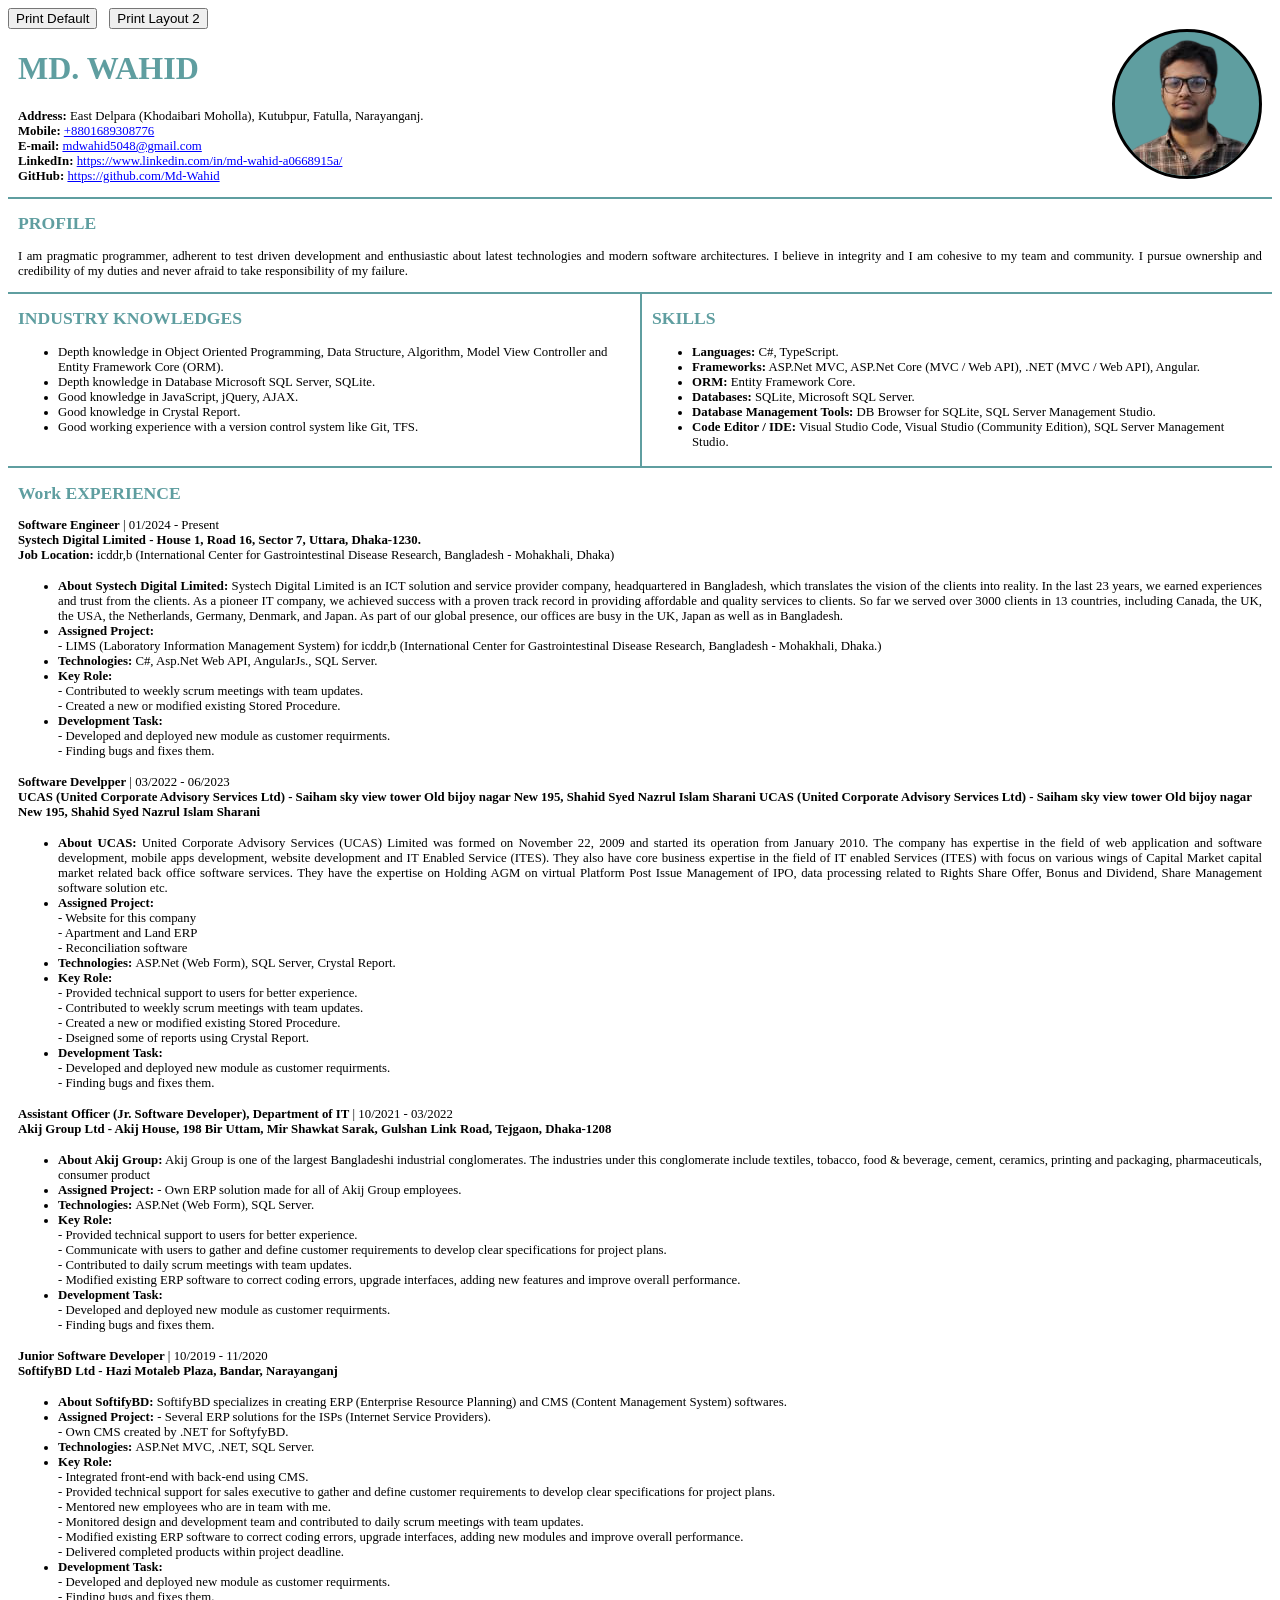
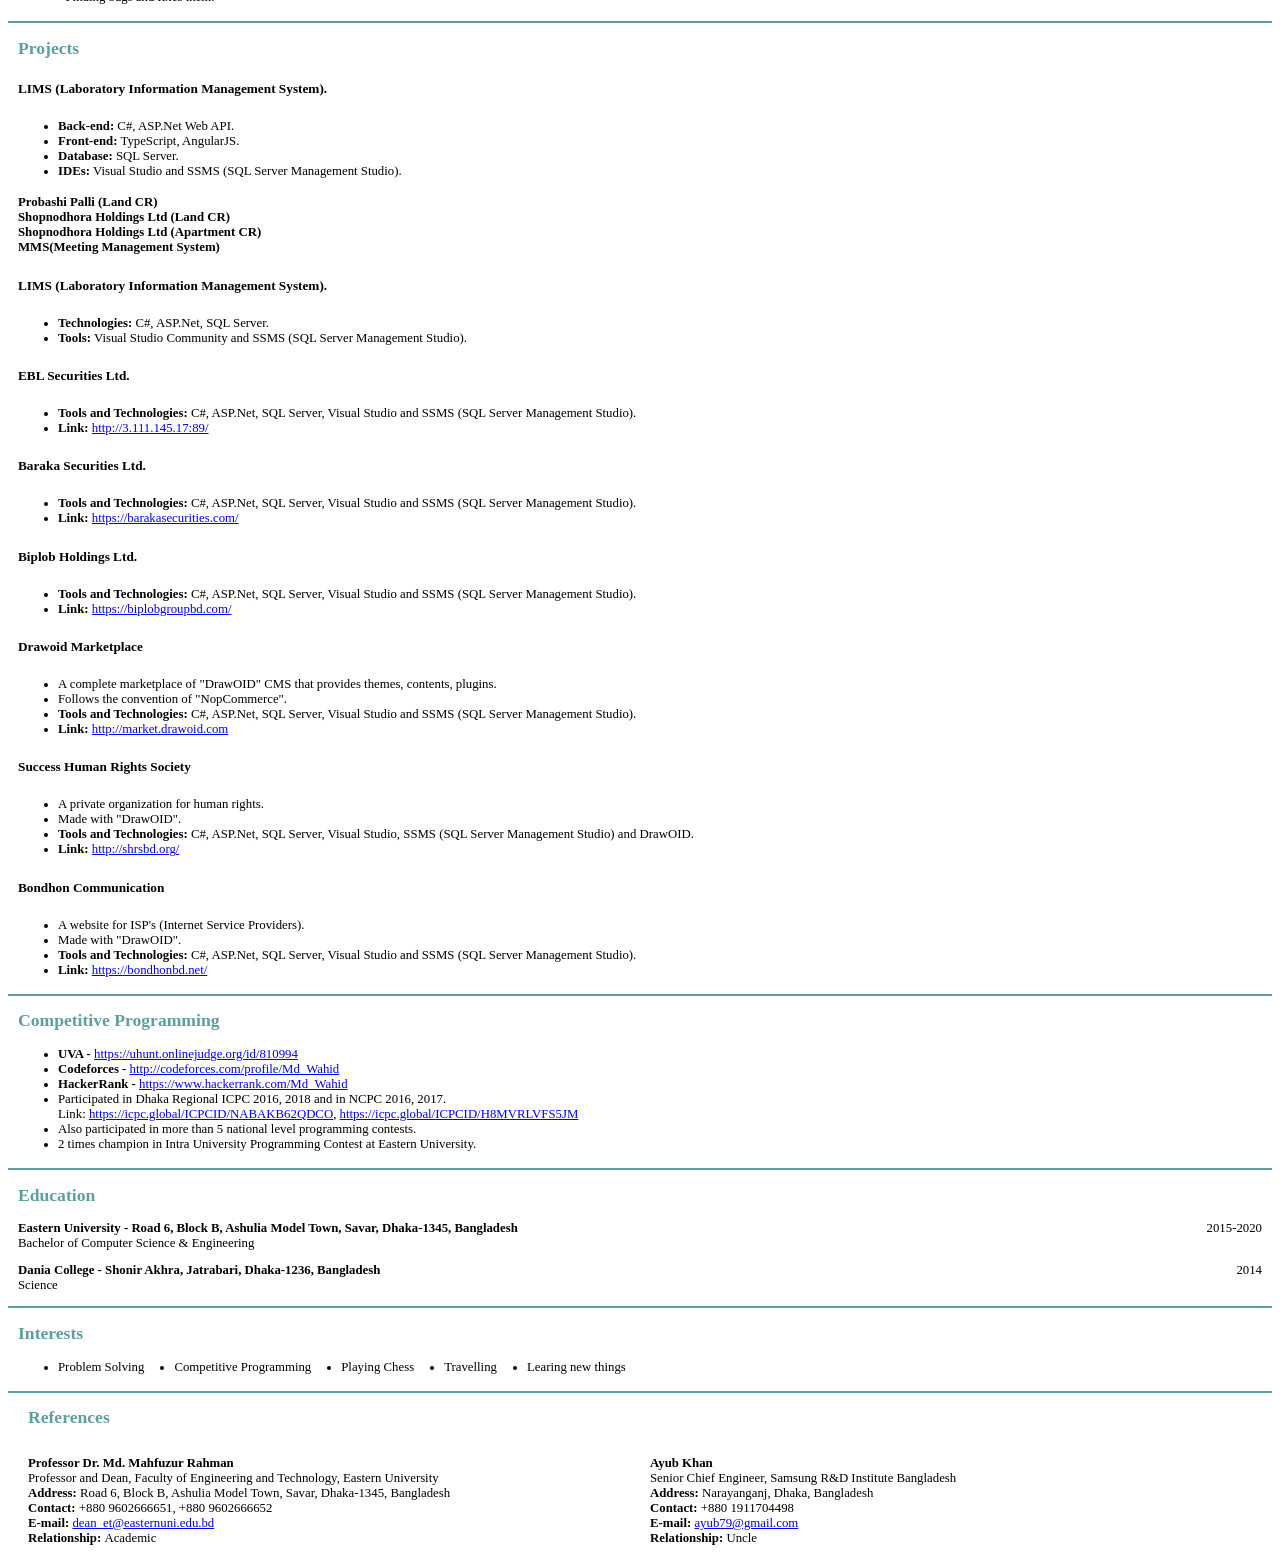
==== index.html @ 3d35ccb5 "added default margin." ====
<!DOCTYPE html>
<html lang="en">

<head>
    <meta charset="UTF-8">
    <meta http-equiv="X-UA-Compatible" content="IE=edge">
    <meta name="viewport" content="width=device-width, initial-scale=1.0">
    <meta name="keywords" content="cv, resume, md. wahid, md-wahid, Resume of Md. Wahid">
    <meta name="description" content="Resume/CV of md. Wahid">
    <meta name="author" content="Md. Wahid">
    <!-- <meta http-equiv="refresh" content="30"> -->
    <title>Resume | Md. Wahid</title>
    <link rel="stylesheet" href="./assets/css/style.css">
</head>

<body>
    <div class="hide-on-print">
        <button id="prntDflt" class="btn btn-primary">Print Default</button> &nbsp;
        <button id="prntL2" class="btn btn-secondary">Print Layout 2</button>
    </div>
    

<div class="resume-body print-page">
        <div class="block block-1 intro">
            <div class="text">
                <h1 class="name color-cadetblue">MD. WAHID</h1>
                <div class="contact">
                    <div class="address"><span class="title">Address:</span> East Delpara (Khodaibari Moholla),
                        Kutubpur, Fatulla, Narayanganj.</div>
                    <div class="phone"><span class="title">Mobile:</span> <a
                            href="tel:+8801689308776">+8801689308776</a></div>
                    <div class="mail"><span class="title">E-mail:</span> <a
                            href="mailto:mdwahid5048@gmail.com">mdwahid5048@gmail.com</a></div>
                    <div class="linked-in"><span class="title">LinkedIn:</span> <a href="https://www.linkedin.com/in/md-wahid-a0668915a/" target="_blank"
                            rel="noopener noreferrer">https://www.linkedin.com/in/md-wahid-a0668915a/</a></div>
                    <div class="github"><span class="title">GitHub:</span> <a
                            href="https://github.com/Md-Wahid" target="_blank">https://github.com/Md-Wahid</a></div>
                </div>
                <p></p>
            </div>
            <div class="photo crop">
                <img src="./assets/images/md-wahid-1-removebg-preview.png" alt="" width="" height="auto">
            </div>
            <!-- <div class="photo">
                <img src="./assets/images/md-wahid.jpg" alt="" width="120" height="auto">
            </div> -->
            
        </div>
        <div class="block block-2 summary">
            <h2 class="title color-cadetblue">PROFILE</h2>
            <p class="description text-justify">I am pragmatic programmer, adherent to test driven development and enthusiastic about latest technologies and modern software architectures. I believe in integrity and I am cohesive to my team and community. I pursue ownership and credibility of my duties and never afraid to take responsibility of my failure.</p>
            
        </div>
        <div class="block block-3 skills">
            <div class="industry-knowledges left">
                <h2 class="title color-cadetblue">INDUSTRY KNOWLEDGES</h2>
                <p class="description">
                    <ul>
                        <li>Depth knowledge in Object Oriented Programming, Data Structure, Algorithm, Model View Controller and Entity Framework Core (ORM).</li>
                        <li>Depth knowledge in Database Microsoft SQL Server, SQLite.</li>
                        <li>Good knowledge in JavaScript, jQuery, AJAX.</li>
                        <li>Good knowledge in Crystal Report.</li>
                        <li>Good working experience with a version control system like Git, TFS.</li>
                    </ul>
                </p>
            </div>
            <div class="soft-skills right">
                <h2 class="title color-cadetblue">SKILLS</h2>
                <ul>
                    <li>
                        <strong>Languages:</strong> C#, TypeScript.
                    </li>
                    <li>
                        <strong>Frameworks:</strong> ASP.Net MVC, ASP.Net Core (MVC / Web API), .NET (MVC / Web API), Angular.
                    </li>
                    <li>
                        <strong>ORM:</strong> Entity Framework Core.
                    </li>
                    <li>
                        <strong>Databases:</strong> SQLite, Microsoft SQL Server.
                    </li>
                    <li>
                        <strong>Database Management Tools:</strong> DB Browser for SQLite, SQL Server Management Studio.
                    </li>
                    <li>
                        <strong>Code Editor / IDE:</strong> Visual Studio Code, Visual Studio (Community Edition), SQL Server Management Studio.
                    </li>
                </ul>
            </div>
            
        </div>
        
        <div class="block block-4 work-history">
            <h2 class="title color-cadetblue">Work EXPERIENCE</h2>
            <p class="description">
                <span class="position">Software Engineer</span> | <span class="duration">01/2024 - Present</span> <br>
                <span class="orgation-name">Systech Digital Limited - House 1, Road 16, Sector 7, Uttara, Dhaka-1230.</span> <br>
                <strong>Job Location: </strong> icddr,b (International Center for Gastrointestinal Disease Research, Bangladesh - Mohakhali, Dhaka)
            <ul>
                <li class="text-justify">
                    <strong>About Systech Digital Limited:</strong> Systech Digital Limited is an ICT solution and service provider company, headquartered in Bangladesh, which translates the vision of the clients into reality. In the last 23 years, we earned experiences and trust from the clients. As a pioneer IT company, we achieved success with a proven track record in providing affordable and quality services to clients. So far we served over 3000 clients in 13 countries, including Canada, the UK, the USA, the Netherlands, Germany, Denmark, and Japan. As part of our global presence, our offices are busy in the UK, Japan as well as in Bangladesh.
                </li>
                <li>
                    <strong>Assigned Project:</strong> <br>
                    - LIMS (Laboratory Information Management System) for icddr,b (International Center for Gastrointestinal Disease Research, Bangladesh - Mohakhali, Dhaka.)<br>
                </li>
                <li>
                    <strong>Technologies: </strong>C#, Asp.Net Web API, AngularJs., SQL Server.
                </li>
                <li>
                    <strong>Key Role:</strong> <br>
                    - Contributed to weekly scrum meetings with team updates. <br>
                    - Created a new or modified existing Stored Procedure. <br>
                </li>
                <li>
                    <strong>Development Task:</strong> <br>
                    - Developed and deployed new module as customer requirments. <br>
                    - Finding bugs and fixes them.
                </li>
            </ul>
            </p>
            <p class="description page-break-default page-break-before">
                <span class="position">Software Develpper</span> | <span class="duration">03/2022 -
                    06/2023</span> <br>
                <span class="orgation-name">UCAS (United Corporate Advisory Services Ltd) - Saiham sky view tower Old bijoy nagar New 195, Shahid Syed Nazrul Islam Sharani</span>
                <span class="orgation-name">UCAS (United Corporate Advisory Services Ltd) - Saiham sky view tower Old bijoy nagar New 195, Shahid Syed Nazrul Islam Sharani</span>
            <ul>
                <li class="text-justify">
                    <strong>About UCAS:</strong> United Corporate Advisory Services (UCAS) Limited was formed on November 22, 2009 and started its operation from January 2010. The company has expertise in the field of web application and software development, mobile apps development, website development and IT Enabled Service (ITES). They also have core business expertise in the field of IT enabled Services (ITES) with focus on various wings of Capital Market capital market related back office software services. They have the expertise on Holding AGM on virtual Platform Post Issue Management of IPO, data processing related to Rights Share Offer, Bonus and Dividend, Share Management software solution etc.
                </li>
                <li>
                    <strong>Assigned Project:</strong> <br>
                    - Website for this company<br>
                    - Apartment and Land ERP<br>
                    - Reconciliation software<br>
                    <!-- - Own CMS created by .NET for SoftyfyBD. <br> -->
                </li>
                <li>
                    <strong>Technologies: </strong>ASP.Net (Web Form), SQL Server, Crystal Report.
                </li>
                <li>
                    <strong>Key Role:</strong> <br>
                    - Provided technical support to users for better experience. <br>
                    - Contributed to weekly scrum meetings with team updates. <br>
                    - Created a new or modified existing Stored Procedure. <br>
                    - Dseigned some of reports using Crystal Report.
                </li>
                <li>
                    <strong>Development Task:</strong> <br>
                    - Developed and deployed new module as customer requirments. <br>
                    - Finding bugs and fixes them.
                </li>
            </ul>
            </p>
            <p class="description">
                <span class="position">Assistant Officer (Jr. Software Developer), Department of IT</span> | <span class="duration">10/2021 -
                    03/2022</span> <br>
                <span class="orgation-name">Akij Group Ltd - Akij House, 198 Bir Uttam, Mir Shawkat Sarak, Gulshan Link Road, Tejgaon, Dhaka-1208</span>
            <ul>
                <li class="text-justify">
                    <strong>About Akij Group:</strong> Akij Group is one of the largest Bangladeshi industrial conglomerates. The industries under this conglomerate include textiles, tobacco, food & beverage, cement, ceramics, printing and packaging, pharmaceuticals, consumer product
                </li>
                <li>
                    <strong>Assigned Project:</strong>
                    - Own ERP solution made for all of Akij Group employees. <br>
                    <!-- - Own CMS created by .NET for SoftyfyBD. <br> -->
                </li>
                <li>
                    <strong>Technologies: </strong>ASP.Net (Web Form), SQL Server.
                </li>
                <li>
                    <strong>Key Role:</strong> <br>
                    - Provided technical support to users for better experience. <br>
                    - Communicate with users to gather and define customer requirements to develop clear specifications for project plans. <br>
                    - Contributed to daily scrum meetings with team updates. <br>
                    - Modified existing ERP software to correct coding errors, upgrade interfaces, adding new features and improve overall performance. <br>
                </li>
                <li>
                    <strong>Development Task:</strong> <br>
                    - Developed and deployed new module as customer requirments. <br>
                    - Finding bugs and fixes them.
                </li>
            </ul>
            </p>
            <p class="description">
                <span class="position">Junior Software Developer</span> | <span class="duration">10/2019 - 11/2020</span> <br>
                <span class="orgation-name">SoftifyBD Ltd - Hazi Motaleb Plaza, Bandar, Narayanganj</span>
            <ul>
                <li class="text-justify">
                    <strong>About SoftifyBD:</strong> SoftifyBD specializes in creating ERP (Enterprise Resource Planning) and CMS (Content Management System) softwares.
                </li>
                <li>
                    <strong>Assigned Project:</strong>
                    - Several ERP solutions for the ISPs (Internet Service Providers). <br>
                    - Own CMS created by .NET for SoftyfyBD. <br>
                </li>
                <li>
                    <strong>Technologies: </strong>ASP.Net MVC, .NET, SQL Server.
                </li>
                <li>
                    <strong>Key Role:</strong> <br>
                    - Integrated front-end with back-end using CMS. <br>
                    - Provided technical support for sales executive to gather and define customer requirements to develop clear specifications for project plans. <br>
                    - Mentored new employees who are in team with me. <br>
                    - Monitored design and development team and contributed to daily scrum meetings with team updates. <br>
                    - Modified existing ERP software to correct coding errors, upgrade interfaces, adding new modules and improve  overall performance. <br>
                    - Delivered completed products within project deadline.
                </li>
                <li>
                    <strong>Development Task:</strong> <br>
                    - Developed and deployed new module as customer requirments. <br>
                    - Finding bugs and fixes them.
                </li>
            </ul>
            </p>
            
        </div>
        <div class="block block-5 projects page-break-default page-break-before">
            <h2 class="title color-cadetblue">Projects</h2>
            <p class="description">
                <h5>LIMS (Laboratory Information Management System).</h5>
                <ul>
                    <li><strong>Back-end:</strong> C#, ASP.Net Web API.</li>
                    <li><strong>Front-end:</strong> TypeScript, AngularJS.</li>
                    <li><strong>Database:</strong> SQL Server.</li>
                    <li><strong>IDEs:</strong> Visual Studio and SSMS (SQL Server Management Studio).</li>
                </ul>
            </p>
            <p class="description">
                <span style="font-weight: 700;">Probashi Palli (Land CR)</span> <br>
                <span style="font-weight: 700;">Shopnodhora Holdings Ltd (Land CR)</span> <br>
                <span style="font-weight: 700;">Shopnodhora Holdings Ltd (Apartment CR)</span> <br>
                <span style="font-weight: 700;">MMS(Meeting Management System)</span>
            </p>
            <p class="description">
                <h5>LIMS (Laboratory Information Management System).</h5>
                <ul>
                    <li><strong>Technologies:</strong> C#, ASP.Net, SQL Server.</li>
                    <li><strong>Tools:</strong> Visual Studio Community and SSMS (SQL Server Management Studio).</li>
                </ul>
            </p>
            <p class="description">
                <h5>EBL Securities Ltd.</h5>
                <ul>
                    <li><strong>Tools and Technologies:</strong> C#, ASP.Net, SQL Server, Visual Studio and SSMS (SQL Server Management Studio).</li>
                    <li><strong>Link:</strong> <a href="http://3.111.145.17:89/">http://3.111.145.17:89/</a></li>
                </ul>
            </p>
            <p class="description">
                <h5>Baraka Securities Ltd.</h5>
                <ul>
                    <li><strong>Tools and Technologies:</strong> C#, ASP.Net, SQL Server, Visual Studio and SSMS (SQL
                        Server Management Studio).</li>
                    <li><strong>Link:</strong> <a href="https://barakasecurities.com/">https://barakasecurities.com/</a></li>
                </ul>
            </p>
            <p class="description">
                <h5>Biplob Holdings Ltd.</h5>
                <ul>
                    <li><strong>Tools and Technologies:</strong> C#, ASP.Net, SQL Server, Visual Studio and SSMS (SQL
                        Server Management Studio).</li>
                    <li><strong>Link:</strong> <a href="https://biplobgroupbd.com/">https://biplobgroupbd.com/</a></li>
                </ul>
            </p>
            <!-- <p class="description">
                <h5>Probashi Palli (Land CR)</h5>
                <ul>
                    <li><strong>Tools and Technologies:</strong> C#, ASP.Net, SQL Server, Visual Studio and SSMS (SQL
                        Server Management Studio).</li>
                    <li><strong>Link:</strong> <a href="http://15.206.221.72:90/">http://15.206.221.72:90/</a></li>
                </ul>
            </p>
            <p class="description">
                <h5>Shopnodhora Holdings Ltd (Land CR)</h5>
                <ul>
                    <li><strong>Tools and Technologies:</strong> C#, ASP.Net, SQL Server, Visual Studio and SSMS (SQL
                        Server Management Studio).</li>
                    <li><strong>Link:</strong> <a href="http://15.206.221.72:8122/">http://15.206.221.72:8122/</a></li>
                </ul>
            </p>
            <p class="description">
                <h5>Shopnodhora Holdings Ltd (Apartment CR)</h5>
                <ul>
                    <li><strong>Tools and Technologies:</strong> C#, ASP.Net, SQL Server, Visual Studio and SSMS (SQL
                        Server Management Studio).</li>
                    <li><strong>Link:</strong> <a href="http://192.168.0.219:8090/">http://192.168.0.219:8090/</a></li>
                </ul>
            </p>
            <p class="description d-none">
                <h5>MMS(Meeting Management System)</h5>
                <ul>
                    <li><strong>Tools and Technologies:</strong> C#, ASP.Net, SQL Server, Visual Studio and SSMS (SQL
                        Server Management Studio).</li>
                    <li><strong>Link:</strong> <a href="http://192.168.0.219:92/">http://192.168.0.219:92/</a></li>
                </ul>
            </p> -->
            <p class="description">
                <h5>Drawoid Marketplace</h5>
                <ul>
                    <li>A complete marketplace of "DrawOID" CMS that provides themes, contents, plugins.</li>
                    <li>Follows the convention of "NopCommerce".</li>
                    <li><strong>Tools and Technologies:</strong> C#, ASP.Net, SQL Server, Visual Studio and SSMS (SQL Server Management Studio).</li>
                    <li><strong>Link:</strong> <a href="http://market.drawoid.com">http://market.drawoid.com</a></li>
                </ul>
            </p>
            <p class="description">
                <h5>Success Human Rights Society</h5>
                <ul>
                    <li>A private organization for human rights.</li>
                    <li>Made with "DrawOID".</li>
                    <li><strong>Tools and Technologies:</strong> C#, ASP.Net, SQL Server, Visual Studio, SSMS (SQL Server Management Studio) and DrawOID.</li>
                    <li><strong>Link:</strong> <a href="http://shrsbd.org/">http://shrsbd.org/</a></li>
                </ul>
            </p>
            <p class="description">
                <h5>Bondhon Communication</h5>
                <ul>
                    <li>A website for ISP's (Internet Service Providers).</li>
                    <li>Made with "DrawOID".</li>
                    <li><strong>Tools and Technologies:</strong> C#, ASP.Net, SQL Server, Visual Studio and SSMS (SQL Server Management Studio).</li>
                    <li><strong>Link:</strong> <a href="https://bondhonbd.net/">https://bondhonbd.net/</a></li>
                </ul>
            </p>
        </div>
        <div class="block block-5 competitive-programming page-break-default page-break-before">
            <h2 class="title color-cadetblue">Competitive Programming</h2>
            <p class="description">
            <ul>
                <!-- <li>
                    <strong>UVA - </strong> Solved 24 problems. <br>
                    Link: <a href="http://https://uhunt.onlinejudge.org/id/810994" target="_blank">https://uhunt.onlinejudge.org/id/810994</a>
                </li>
                <li>
                    <strong>Codeforces - </strong> Maximum rating 1438. <br>
                    Link: <a href="http://codeforces.com/profile/Md_Wahid" target="_blank">http://codeforces.com/profile/Md_Wahid</a>
                </li>
                <li>
                    <strong>HackerRank - </strong> Maximum rating 1647. <br>
                    Link: <a href="https://www.hackerrank.com/Md_Wahid" target="_blank">https://www.hackerrank.com/Md_Wahid</a>
                </li> -->
                <li>
                    <strong>UVA -</strong> <a href="http://https://uhunt.onlinejudge.org/id/810994" target="_blank">https://uhunt.onlinejudge.org/id/810994</a>
                </li>
                <li>
                    <strong>Codeforces -</strong> <a href="http://codeforces.com/profile/Md_Wahid" target="_blank">http://codeforces.com/profile/Md_Wahid</a>
                </li>
                <li>
                    <strong>HackerRank -</strong> <a href="https://www.hackerrank.com/Md_Wahid" target="_blank">https://www.hackerrank.com/Md_Wahid</a>
                </li>
                <li>Participated in Dhaka Regional ICPC 2016, 2018 and in NCPC 2016, 2017.<br>Link: <a href="https://icpc.global/ICPCID/NABAKB62QDCO" target="_blank" rel="noopener noreferrer">https://icpc.global/ICPCID/NABAKB62QDCO</a>,
                    <a href="https://icpc.global/ICPCID/H8MVRLVFS5JM" target="_blank" rel="noopener noreferrer">https://icpc.global/ICPCID/H8MVRLVFS5JM</a>
                </li>
                <li>Also participated in more than 5 national level programming contests.</li>
                <li>2 times champion in Intra University Programming Contest at Eastern University.</li>
            </ul>
            </p>
            
            
        </div>
        <div class="block block-6 education">
            <h2 class="title color-cadetblue">Education</h2>
            <p class="description">
                <span class="institution left">Eastern University - Road 6, Block B, Ashulia Model Town, Savar, Dhaka-1345, Bangladesh</span>
                <span class="year right">2015-2020</span> <br>
                <span class="degree">Bachelor of Computer Science & Engineering</span>
            </p>
            <p class="description">
                <span class="institution left">Dania College - Shonir Akhra, Jatrabari, Dhaka-1236, Bangladesh</span>
                <span class="year right">2014</span> <br>
                <span class="degree">Science</span>
            </p>
            
        </div>
        <div class="block block-7 hobbies-and-interests">
            <h2 class="title color-cadetblue">Interests</h2>
            <p class="description">
                <ul class="list-inline">
                    <li>Problem Solving</li>
                    <li>Competitive Programming</li>
                    <li>Playing Chess</li>
                    <li>Travelling</li>
                    <li>Learing new things</li>
                </ul>
            </p>
            <!--  -->
        </div>
        <div class="block block-8 references">
            <h2 class="col-item title color-cadetblue">References</h2>
            <div class="reference-body">
                <div class="col-item reference reference-1">
                    <p class="contact">
                        <span><strong>Professor Dr. Md. Mahfuzur Rahman</strong></span> <br>
                        <span>Professor and Dean, Faculty of Engineering and Technology, Eastern University</span> <br>
                        <span class="title">Address: </span><span>Road 6, Block B, Ashulia Model Town, Savar, Dhaka-1345, Bangladesh</span> <br>
                        <span class="title">Contact: </span><span>+880 9602666651, +880 9602666652</span> <br>
                        <span class="title">E-mail: </span><span><a href="mailto:dean_et@easternuni.edu.bd">dean_et@easternuni.edu.bd</a></span> <br>
                        <span class="title">Relationship: </span><span>Academic</span>
                    </p>
                </div>
                <div class="col-item reference reference-2">
                    <p class="contact">
                        <span><strong>Ayub Khan </strong></span> <br>
                        <span>Senior Chief Engineer, Samsung R&D Institute Bangladesh</span> <br>
                        <span class="title">Address: </span><span>Narayanganj, Dhaka, Bangladesh</span> <br>
                        <span class="title">Contact: </span><span>+880 1911704498</span> <br>
                        <span class="title">E-mail: </span><span><a href="mailto:ayub79@gmail.com">ayub79@gmail.com</a></span><br>
                        <span class="title">Relationship: </span><span>Uncle</span>
                    </p>
                </div>
            </div>
            <!--  -->
        </div>
    </div>

    <script src="./assets/scripts/main.js"></script>

</body>

</html>
---- assets/css/style.css ----
*{
    box-sizing: border-box;
    /* font-size: 16px; */
}
/**/
.text-center{
    text-align: center;
}
.text-justify{
    text-align: justify;
}

.d-none{
    display: none !important;
}
.v-hide{
    visibility: hidden !important;
}


/**/

.color-cadetblue{
    color: cadetblue;
}

.resume-body{
    margin: 0;
}

.text{
    grid-area: intro-text;
}
.photo{
    grid-area: photo;
    justify-self: end;
}

.industry-knowledges{
    grid-area: industry-knowledges;
}
.soft-skills{
    grid-area: soft-skills;
    border-left: 2px solid cadetblue;
    padding-left: 10px;
}

.col-item {
    grid-area: col-item;
    padding-left: 10px;
}

/* .reference-body {
    display: grid;
    grid-template-columns: 1fr 1fr;
    grid-template-rows: auto;
    grid-template-areas: 
    "col-item col-item";
} */
.reference-body {
    display: flex;
    justify-content: space-between;
    /* border: 1px solid black; */
    width: 100%;
    flex-wrap: wrap;
}
.reference {
    width: 50%;
}
/* 
.skills {
    padding-bottom: -5px;
    margin-bottom: -5px;
} */

.resume-body .intro{
    display: grid;
    grid-template-columns: 25% 25% 25% 25%;
    grid-template-rows: auto;
    grid-template-areas: 
    "intro-text intro-text intro-text photo";
}

.name{
    font-size: 2rem;
    /* font-size: 20px; */
}
.contact .title, .position, .orgation-name, .institution{
    font-weight: 700;
}

.block .title{
    font-size: 1.1rem;
}

.block.block-3 {
    display: grid;
    grid-template-columns: 1fr 1fr;
    grid-template-rows: auto;
    grid-template-areas: 
    "industry-knowledges soft-skills";
}

p, ul>li, .contact *, .contact .title{
    font-size: 0.8rem;
}
a, a:hover, a:focus, a:active {
    /* color: inherit; */
    color: blue;
}
/* a:hover {
    text-decoration: underline 1px solid cadetblue;
}

a:active {
    color: cadetblue;
} */

.block {
    padding-left: 10px;
    padding-right: 10px;
}
.block:not(:last-child) {
    border-bottom: 2px solid cadetblue;
}

.left{
    float: left;
}
.right{
    float: right;
}

/* .list-inline li {
    padding-right: 30px;
    float: left;
    width: auto;
    list-style-type: circle;
 } */
 .list-inline{
    display: flex;
    flex-wrap: wrap;
 }
 .list-inline li {
    padding-right: 30px;
    float: left;
    width: auto;
 }

/* div.left {
    border-right: 1px solid blue;
} */

.crop{
    width: 150px;
    height: 150px;
    border: 3px solid black;
    border-radius: 50%;
    overflow: hidden;
    position: relative;
    background-color: cadetblue;;
}
.crop img{
    position: absolute;
    left: -155px;
    top: -104px;
}
/* .photo {
    width: 200px;
    height: 150px;
    overflow: hidden;
    background-color: white;
}

.photo img {
    width: 400px;
    height: 300px; 
    margin: -75px 0 0 -100px;
} */


/* @media print {
    body {
        font-size: 12pt;
    }
    .hide-on-print {
        display: none;
    }
    @page {
        size: A4;
        margin: 20mm;
    }
}
 */

@media print {
    body {
        font-size: 12pt;
    }
    .hide-on-print {
        display: none;
    }
    .page-break-before {
        page-break-before: always; /* Force page break before this element */
    }
    .page-break-after {
        page-break-after: always; /* Force page break before this element */
    }
    
    /* .print-page {
        size: A4;
        margin: 20mm;
    } */
}

@page  {
    margin: 0.5in;
    size: A4; /*or width then height 150mm 50mm*/
  }
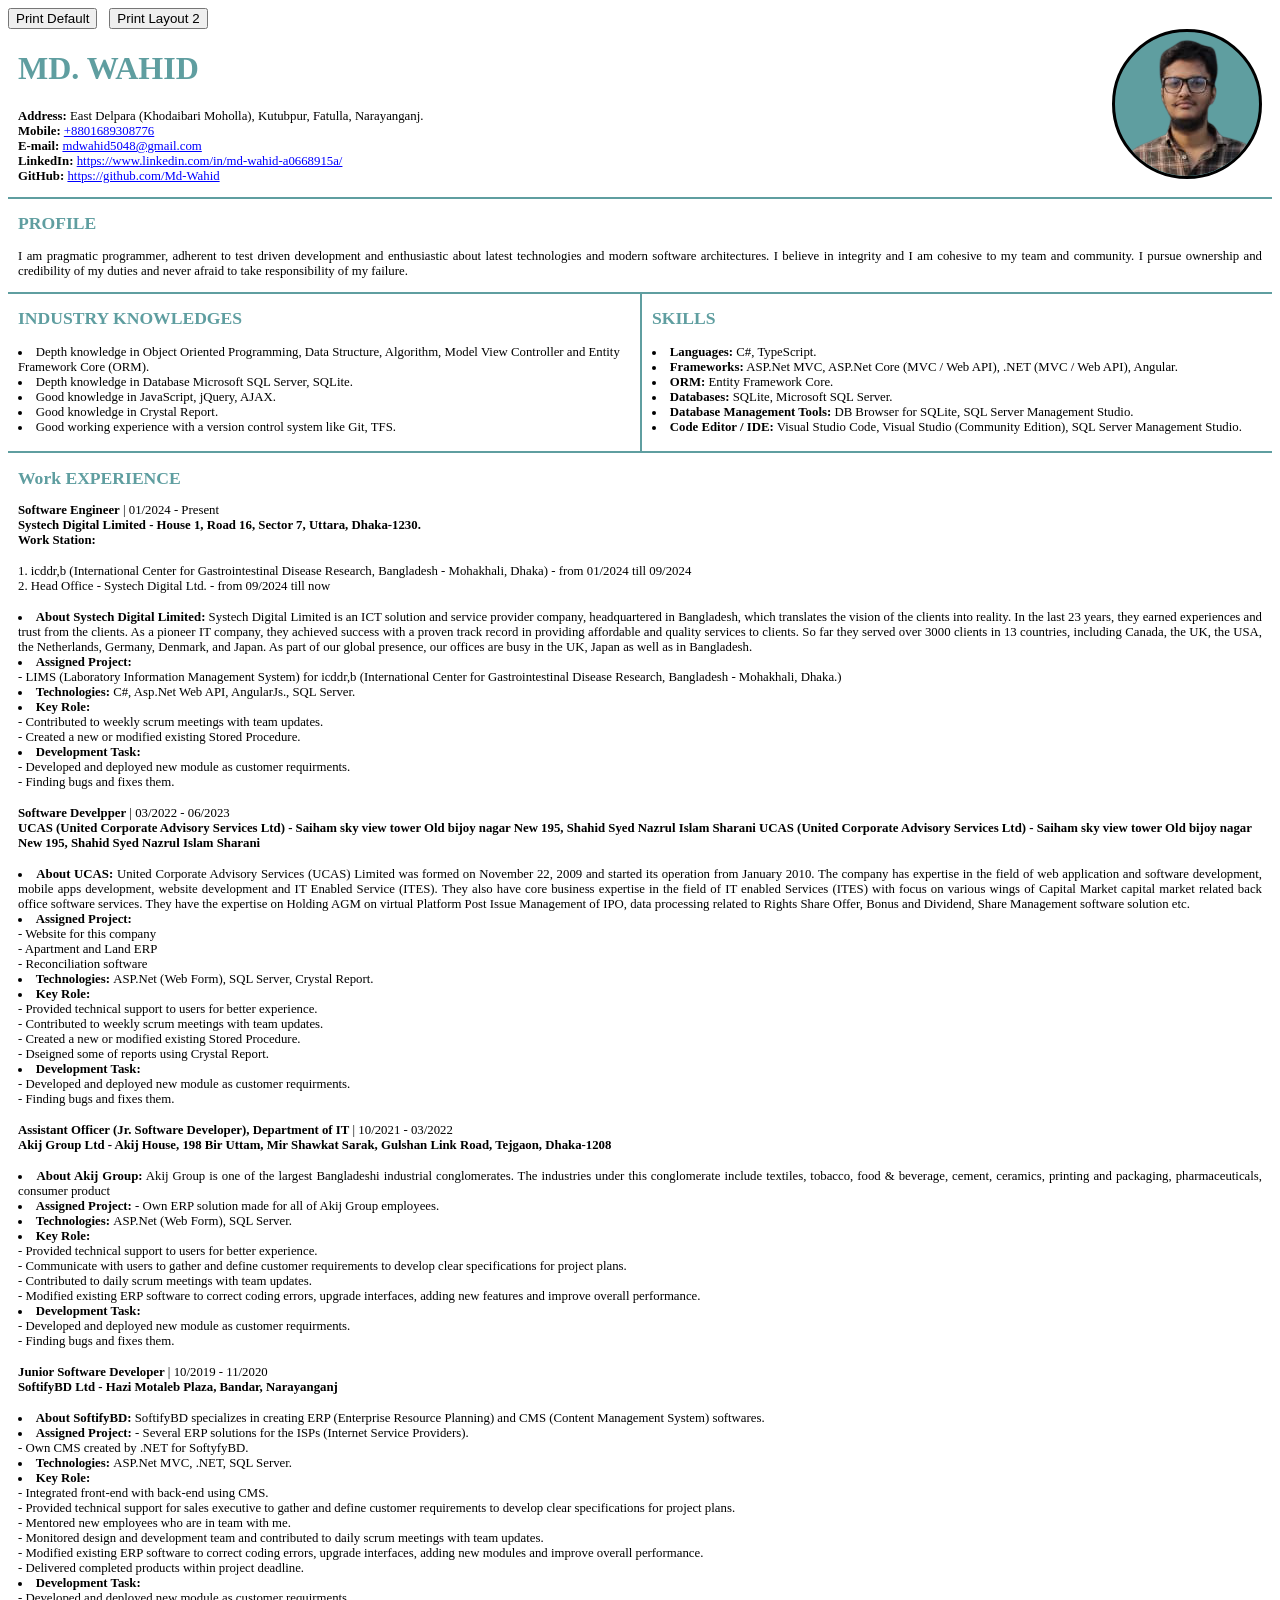
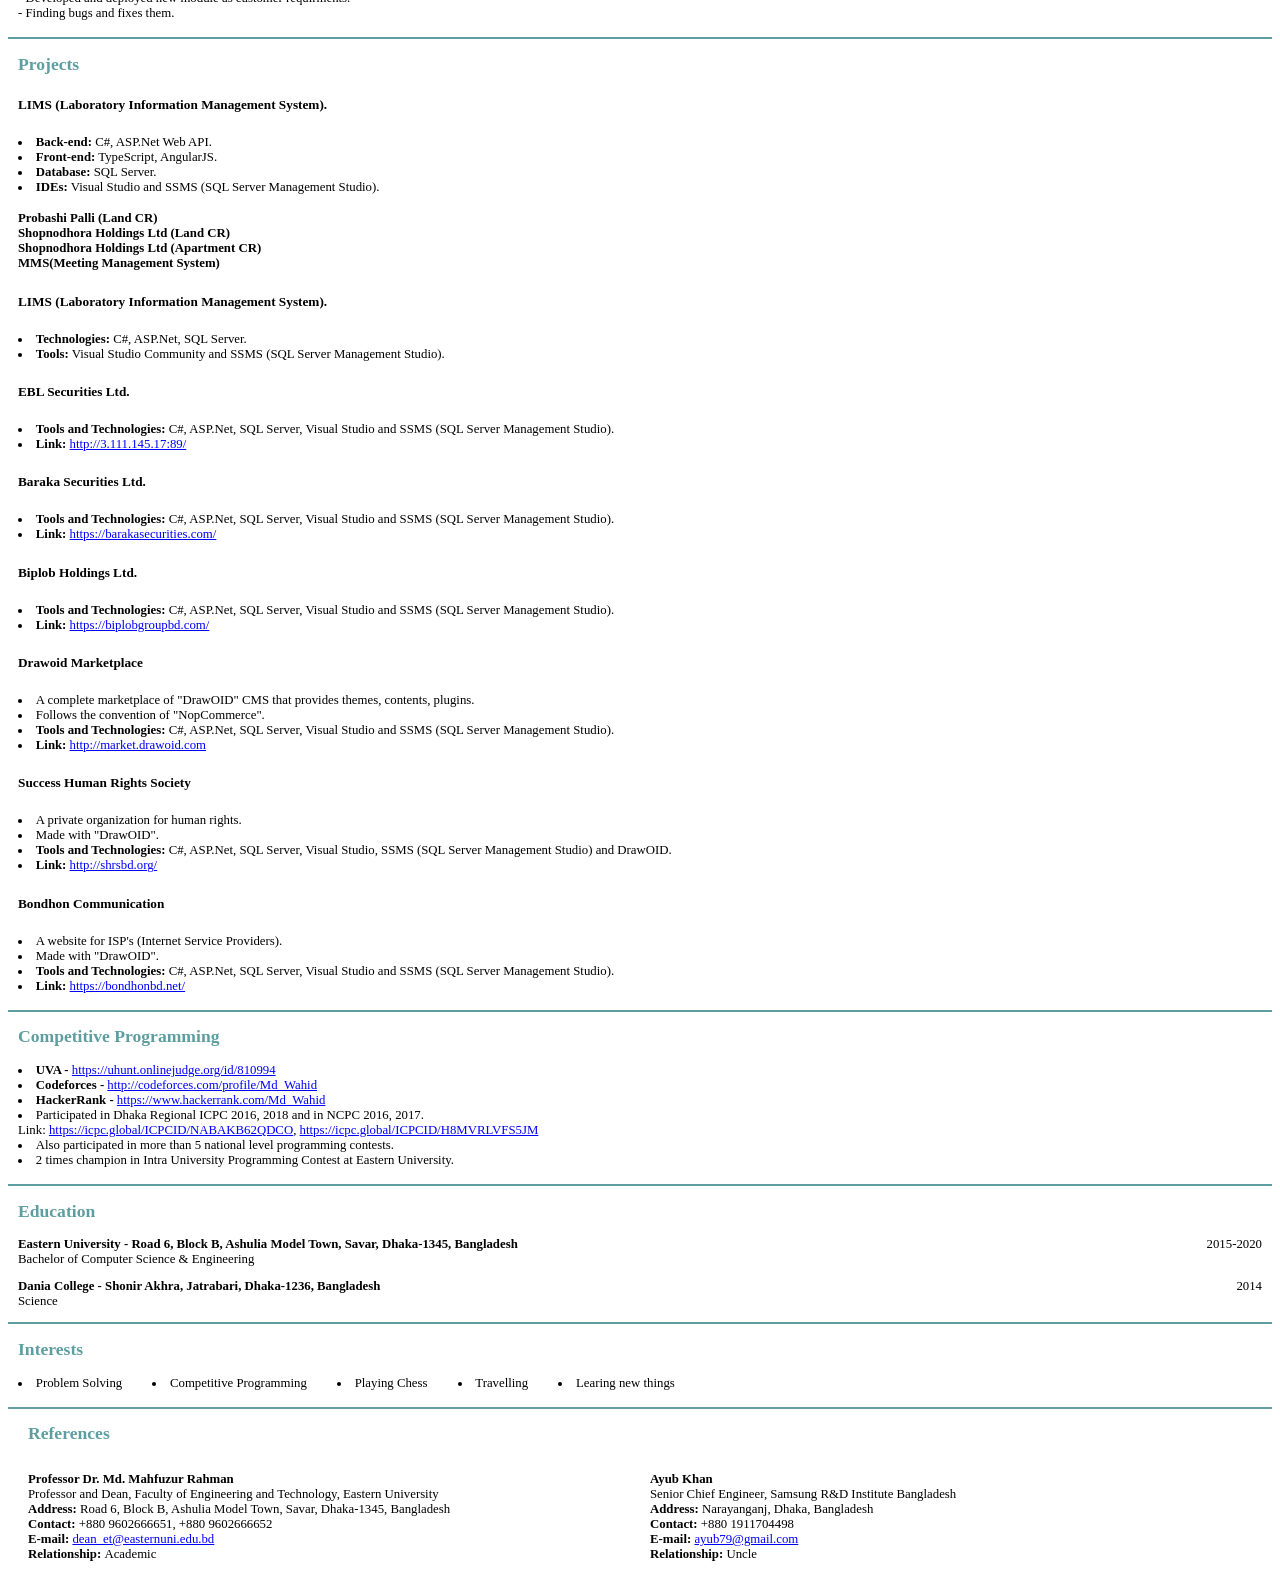
==== commit 3233ffc4: "modified exp. info..." ====
--- a/index.html
+++ b/index.html
@@ -18,9 +18,9 @@
         <button id="prntDflt" class="btn btn-primary">Print Default</button> &nbsp;
         <button id="prntL2" class="btn btn-secondary">Print Layout 2</button>
     </div>
-    
-
-<div class="resume-body print-page">
+
+
+    <div class="resume-body print-page">
         <div class="block block-1 intro">
             <div class="text">
                 <h1 class="name color-cadetblue">MD. WAHID</h1>
@@ -31,10 +31,11 @@
                             href="tel:+8801689308776">+8801689308776</a></div>
                     <div class="mail"><span class="title">E-mail:</span> <a
                             href="mailto:mdwahid5048@gmail.com">mdwahid5048@gmail.com</a></div>
-                    <div class="linked-in"><span class="title">LinkedIn:</span> <a href="https://www.linkedin.com/in/md-wahid-a0668915a/" target="_blank"
+                    <div class="linked-in"><span class="title">LinkedIn:</span> <a
+                            href="https://www.linkedin.com/in/md-wahid-a0668915a/" target="_blank"
                             rel="noopener noreferrer">https://www.linkedin.com/in/md-wahid-a0668915a/</a></div>
-                    <div class="github"><span class="title">GitHub:</span> <a
-                            href="https://github.com/Md-Wahid" target="_blank">https://github.com/Md-Wahid</a></div>
+                    <div class="github"><span class="title">GitHub:</span> <a href="https://github.com/Md-Wahid"
+                            target="_blank">https://github.com/Md-Wahid</a></div>
                 </div>
                 <p></p>
             </div>
@@ -44,24 +45,28 @@
             <!-- <div class="photo">
                 <img src="./assets/images/md-wahid.jpg" alt="" width="120" height="auto">
             </div> -->
-            
+
         </div>
         <div class="block block-2 summary">
             <h2 class="title color-cadetblue">PROFILE</h2>
-            <p class="description text-justify">I am pragmatic programmer, adherent to test driven development and enthusiastic about latest technologies and modern software architectures. I believe in integrity and I am cohesive to my team and community. I pursue ownership and credibility of my duties and never afraid to take responsibility of my failure.</p>
-            
+            <p class="description text-justify">I am pragmatic programmer, adherent to test driven development and
+                enthusiastic about latest technologies and modern software architectures. I believe in integrity and I
+                am cohesive to my team and community. I pursue ownership and credibility of my duties and never afraid
+                to take responsibility of my failure.</p>
+
         </div>
         <div class="block block-3 skills">
             <div class="industry-knowledges left">
                 <h2 class="title color-cadetblue">INDUSTRY KNOWLEDGES</h2>
                 <p class="description">
-                    <ul>
-                        <li>Depth knowledge in Object Oriented Programming, Data Structure, Algorithm, Model View Controller and Entity Framework Core (ORM).</li>
-                        <li>Depth knowledge in Database Microsoft SQL Server, SQLite.</li>
-                        <li>Good knowledge in JavaScript, jQuery, AJAX.</li>
-                        <li>Good knowledge in Crystal Report.</li>
-                        <li>Good working experience with a version control system like Git, TFS.</li>
-                    </ul>
+                <ul>
+                    <li>Depth knowledge in Object Oriented Programming, Data Structure, Algorithm, Model View Controller
+                        and Entity Framework Core (ORM).</li>
+                    <li>Depth knowledge in Database Microsoft SQL Server, SQLite.</li>
+                    <li>Good knowledge in JavaScript, jQuery, AJAX.</li>
+                    <li>Good knowledge in Crystal Report.</li>
+                    <li>Good working experience with a version control system like Git, TFS.</li>
+                </ul>
                 </p>
             </div>
             <div class="soft-skills right">
@@ -71,7 +76,8 @@
                         <strong>Languages:</strong> C#, TypeScript.
                     </li>
                     <li>
-                        <strong>Frameworks:</strong> ASP.Net MVC, ASP.Net Core (MVC / Web API), .NET (MVC / Web API), Angular.
+                        <strong>Frameworks:</strong> ASP.Net MVC, ASP.Net Core (MVC / Web API), .NET (MVC / Web API),
+                        Angular.
                     </li>
                     <li>
                         <strong>ORM:</strong> Entity Framework Core.
@@ -83,26 +89,43 @@
                         <strong>Database Management Tools:</strong> DB Browser for SQLite, SQL Server Management Studio.
                     </li>
                     <li>
-                        <strong>Code Editor / IDE:</strong> Visual Studio Code, Visual Studio (Community Edition), SQL Server Management Studio.
+                        <strong>Code Editor / IDE:</strong> Visual Studio Code, Visual Studio (Community Edition), SQL
+                        Server Management Studio.
                     </li>
                 </ul>
             </div>
-            
-        </div>
-        
+
+        </div>
+
         <div class="block block-4 work-history">
             <h2 class="title color-cadetblue">Work EXPERIENCE</h2>
             <p class="description">
                 <span class="position">Software Engineer</span> | <span class="duration">01/2024 - Present</span> <br>
-                <span class="orgation-name">Systech Digital Limited - House 1, Road 16, Sector 7, Uttara, Dhaka-1230.</span> <br>
-                <strong>Job Location: </strong> icddr,b (International Center for Gastrointestinal Disease Research, Bangladesh - Mohakhali, Dhaka)
+                <span class="orgation-name">Systech Digital Limited - House 1, Road 16, Sector 7, Uttara,
+                    Dhaka-1230.</span> <br>
+                <strong>Work Station: </strong><br>
+                <ol>
+                    <li>
+                        icddr,b (International Center for Gastrointestinal Disease Research, Bangladesh - Mohakhali, Dhaka) - from 01/2024 till 09/2024
+                    </li>
+                    <li>
+                        Head Office - Systech Digital Ltd. - from 09/2024 till now
+                    </li>
+                </ol>                
             <ul>
                 <li class="text-justify">
-                    <strong>About Systech Digital Limited:</strong> Systech Digital Limited is an ICT solution and service provider company, headquartered in Bangladesh, which translates the vision of the clients into reality. In the last 23 years, we earned experiences and trust from the clients. As a pioneer IT company, we achieved success with a proven track record in providing affordable and quality services to clients. So far we served over 3000 clients in 13 countries, including Canada, the UK, the USA, the Netherlands, Germany, Denmark, and Japan. As part of our global presence, our offices are busy in the UK, Japan as well as in Bangladesh.
+                    <strong>About Systech Digital Limited:</strong> Systech Digital Limited is an ICT solution and
+                    service provider company, headquartered in Bangladesh, which translates the vision of the clients
+                    into reality. In the last 23 years, they earned experiences and trust from the clients. As a pioneer
+                    IT company, they achieved success with a proven track record in providing affordable and quality
+                    services to clients. So far they served over 3000 clients in 13 countries, including Canada, the UK,
+                    the USA, the Netherlands, Germany, Denmark, and Japan. As part of our global presence, our offices
+                    are busy in the UK, Japan as well as in Bangladesh.
                 </li>
                 <li>
                     <strong>Assigned Project:</strong> <br>
-                    - LIMS (Laboratory Information Management System) for icddr,b (International Center for Gastrointestinal Disease Research, Bangladesh - Mohakhali, Dhaka.)<br>
+                    - LIMS (Laboratory Information Management System) for icddr,b (International Center for
+                    Gastrointestinal Disease Research, Bangladesh - Mohakhali, Dhaka.)<br>
                 </li>
                 <li>
                     <strong>Technologies: </strong>C#, Asp.Net Web API, AngularJs., SQL Server.
@@ -122,11 +145,20 @@
             <p class="description page-break-default page-break-before">
                 <span class="position">Software Develpper</span> | <span class="duration">03/2022 -
                     06/2023</span> <br>
-                <span class="orgation-name">UCAS (United Corporate Advisory Services Ltd) - Saiham sky view tower Old bijoy nagar New 195, Shahid Syed Nazrul Islam Sharani</span>
-                <span class="orgation-name">UCAS (United Corporate Advisory Services Ltd) - Saiham sky view tower Old bijoy nagar New 195, Shahid Syed Nazrul Islam Sharani</span>
+                <span class="orgation-name">UCAS (United Corporate Advisory Services Ltd) - Saiham sky view tower Old
+                    bijoy nagar New 195, Shahid Syed Nazrul Islam Sharani</span>
+                <span class="orgation-name">UCAS (United Corporate Advisory Services Ltd) - Saiham sky view tower Old
+                    bijoy nagar New 195, Shahid Syed Nazrul Islam Sharani</span>
             <ul>
                 <li class="text-justify">
-                    <strong>About UCAS:</strong> United Corporate Advisory Services (UCAS) Limited was formed on November 22, 2009 and started its operation from January 2010. The company has expertise in the field of web application and software development, mobile apps development, website development and IT Enabled Service (ITES). They also have core business expertise in the field of IT enabled Services (ITES) with focus on various wings of Capital Market capital market related back office software services. They have the expertise on Holding AGM on virtual Platform Post Issue Management of IPO, data processing related to Rights Share Offer, Bonus and Dividend, Share Management software solution etc.
+                    <strong>About UCAS:</strong> United Corporate Advisory Services (UCAS) Limited was formed on
+                    November 22, 2009 and started its operation from January 2010. The company has expertise in the
+                    field of web application and software development, mobile apps development, website development and
+                    IT Enabled Service (ITES). They also have core business expertise in the field of IT enabled
+                    Services (ITES) with focus on various wings of Capital Market capital market related back office
+                    software services. They have the expertise on Holding AGM on virtual Platform Post Issue Management
+                    of IPO, data processing related to Rights Share Offer, Bonus and Dividend, Share Management software
+                    solution etc.
                 </li>
                 <li>
                     <strong>Assigned Project:</strong> <br>
@@ -153,12 +185,16 @@
             </ul>
             </p>
             <p class="description">
-                <span class="position">Assistant Officer (Jr. Software Developer), Department of IT</span> | <span class="duration">10/2021 -
+                <span class="position">Assistant Officer (Jr. Software Developer), Department of IT</span> | <span
+                    class="duration">10/2021 -
                     03/2022</span> <br>
-                <span class="orgation-name">Akij Group Ltd - Akij House, 198 Bir Uttam, Mir Shawkat Sarak, Gulshan Link Road, Tejgaon, Dhaka-1208</span>
+                <span class="orgation-name">Akij Group Ltd - Akij House, 198 Bir Uttam, Mir Shawkat Sarak, Gulshan Link
+                    Road, Tejgaon, Dhaka-1208</span>
             <ul>
                 <li class="text-justify">
-                    <strong>About Akij Group:</strong> Akij Group is one of the largest Bangladeshi industrial conglomerates. The industries under this conglomerate include textiles, tobacco, food & beverage, cement, ceramics, printing and packaging, pharmaceuticals, consumer product
+                    <strong>About Akij Group:</strong> Akij Group is one of the largest Bangladeshi industrial
+                    conglomerates. The industries under this conglomerate include textiles, tobacco, food & beverage,
+                    cement, ceramics, printing and packaging, pharmaceuticals, consumer product
                 </li>
                 <li>
                     <strong>Assigned Project:</strong>
@@ -171,9 +207,11 @@
                 <li>
                     <strong>Key Role:</strong> <br>
                     - Provided technical support to users for better experience. <br>
-                    - Communicate with users to gather and define customer requirements to develop clear specifications for project plans. <br>
+                    - Communicate with users to gather and define customer requirements to develop clear specifications
+                    for project plans. <br>
                     - Contributed to daily scrum meetings with team updates. <br>
-                    - Modified existing ERP software to correct coding errors, upgrade interfaces, adding new features and improve overall performance. <br>
+                    - Modified existing ERP software to correct coding errors, upgrade interfaces, adding new features
+                    and improve overall performance. <br>
                 </li>
                 <li>
                     <strong>Development Task:</strong> <br>
@@ -183,11 +221,13 @@
             </ul>
             </p>
             <p class="description">
-                <span class="position">Junior Software Developer</span> | <span class="duration">10/2019 - 11/2020</span> <br>
+                <span class="position">Junior Software Developer</span> | <span class="duration">10/2019 -
+                    11/2020</span> <br>
                 <span class="orgation-name">SoftifyBD Ltd - Hazi Motaleb Plaza, Bandar, Narayanganj</span>
             <ul>
                 <li class="text-justify">
-                    <strong>About SoftifyBD:</strong> SoftifyBD specializes in creating ERP (Enterprise Resource Planning) and CMS (Content Management System) softwares.
+                    <strong>About SoftifyBD:</strong> SoftifyBD specializes in creating ERP (Enterprise Resource
+                    Planning) and CMS (Content Management System) softwares.
                 </li>
                 <li>
                     <strong>Assigned Project:</strong>
@@ -200,10 +240,13 @@
                 <li>
                     <strong>Key Role:</strong> <br>
                     - Integrated front-end with back-end using CMS. <br>
-                    - Provided technical support for sales executive to gather and define customer requirements to develop clear specifications for project plans. <br>
+                    - Provided technical support for sales executive to gather and define customer requirements to
+                    develop clear specifications for project plans. <br>
                     - Mentored new employees who are in team with me. <br>
-                    - Monitored design and development team and contributed to daily scrum meetings with team updates. <br>
-                    - Modified existing ERP software to correct coding errors, upgrade interfaces, adding new modules and improve  overall performance. <br>
+                    - Monitored design and development team and contributed to daily scrum meetings with team updates.
+                    <br>
+                    - Modified existing ERP software to correct coding errors, upgrade interfaces, adding new modules
+                    and improve overall performance. <br>
                     - Delivered completed products within project deadline.
                 </li>
                 <li>
@@ -213,18 +256,18 @@
                 </li>
             </ul>
             </p>
-            
+
         </div>
         <div class="block block-5 projects page-break-default page-break-before">
             <h2 class="title color-cadetblue">Projects</h2>
             <p class="description">
-                <h5>LIMS (Laboratory Information Management System).</h5>
-                <ul>
-                    <li><strong>Back-end:</strong> C#, ASP.Net Web API.</li>
-                    <li><strong>Front-end:</strong> TypeScript, AngularJS.</li>
-                    <li><strong>Database:</strong> SQL Server.</li>
-                    <li><strong>IDEs:</strong> Visual Studio and SSMS (SQL Server Management Studio).</li>
-                </ul>
+            <h5>LIMS (Laboratory Information Management System).</h5>
+            <ul>
+                <li><strong>Back-end:</strong> C#, ASP.Net Web API.</li>
+                <li><strong>Front-end:</strong> TypeScript, AngularJS.</li>
+                <li><strong>Database:</strong> SQL Server.</li>
+                <li><strong>IDEs:</strong> Visual Studio and SSMS (SQL Server Management Studio).</li>
+            </ul>
             </p>
             <p class="description">
                 <span style="font-weight: 700;">Probashi Palli (Land CR)</span> <br>
@@ -233,34 +276,36 @@
                 <span style="font-weight: 700;">MMS(Meeting Management System)</span>
             </p>
             <p class="description">
-                <h5>LIMS (Laboratory Information Management System).</h5>
-                <ul>
-                    <li><strong>Technologies:</strong> C#, ASP.Net, SQL Server.</li>
-                    <li><strong>Tools:</strong> Visual Studio Community and SSMS (SQL Server Management Studio).</li>
-                </ul>
-            </p>
-            <p class="description">
-                <h5>EBL Securities Ltd.</h5>
-                <ul>
-                    <li><strong>Tools and Technologies:</strong> C#, ASP.Net, SQL Server, Visual Studio and SSMS (SQL Server Management Studio).</li>
-                    <li><strong>Link:</strong> <a href="http://3.111.145.17:89/">http://3.111.145.17:89/</a></li>
-                </ul>
-            </p>
-            <p class="description">
-                <h5>Baraka Securities Ltd.</h5>
-                <ul>
-                    <li><strong>Tools and Technologies:</strong> C#, ASP.Net, SQL Server, Visual Studio and SSMS (SQL
-                        Server Management Studio).</li>
-                    <li><strong>Link:</strong> <a href="https://barakasecurities.com/">https://barakasecurities.com/</a></li>
-                </ul>
-            </p>
-            <p class="description">
-                <h5>Biplob Holdings Ltd.</h5>
-                <ul>
-                    <li><strong>Tools and Technologies:</strong> C#, ASP.Net, SQL Server, Visual Studio and SSMS (SQL
-                        Server Management Studio).</li>
-                    <li><strong>Link:</strong> <a href="https://biplobgroupbd.com/">https://biplobgroupbd.com/</a></li>
-                </ul>
+            <h5>LIMS (Laboratory Information Management System).</h5>
+            <ul>
+                <li><strong>Technologies:</strong> C#, ASP.Net, SQL Server.</li>
+                <li><strong>Tools:</strong> Visual Studio Community and SSMS (SQL Server Management Studio).</li>
+            </ul>
+            </p>
+            <p class="description">
+            <h5>EBL Securities Ltd.</h5>
+            <ul>
+                <li><strong>Tools and Technologies:</strong> C#, ASP.Net, SQL Server, Visual Studio and SSMS (SQL Server
+                    Management Studio).</li>
+                <li><strong>Link:</strong> <a href="http://3.111.145.17:89/">http://3.111.145.17:89/</a></li>
+            </ul>
+            </p>
+            <p class="description">
+            <h5>Baraka Securities Ltd.</h5>
+            <ul>
+                <li><strong>Tools and Technologies:</strong> C#, ASP.Net, SQL Server, Visual Studio and SSMS (SQL
+                    Server Management Studio).</li>
+                <li><strong>Link:</strong> <a href="https://barakasecurities.com/">https://barakasecurities.com/</a>
+                </li>
+            </ul>
+            </p>
+            <p class="description">
+            <h5>Biplob Holdings Ltd.</h5>
+            <ul>
+                <li><strong>Tools and Technologies:</strong> C#, ASP.Net, SQL Server, Visual Studio and SSMS (SQL
+                    Server Management Studio).</li>
+                <li><strong>Link:</strong> <a href="https://biplobgroupbd.com/">https://biplobgroupbd.com/</a></li>
+            </ul>
             </p>
             <!-- <p class="description">
                 <h5>Probashi Palli (Land CR)</h5>
@@ -295,31 +340,34 @@
                 </ul>
             </p> -->
             <p class="description">
-                <h5>Drawoid Marketplace</h5>
-                <ul>
-                    <li>A complete marketplace of "DrawOID" CMS that provides themes, contents, plugins.</li>
-                    <li>Follows the convention of "NopCommerce".</li>
-                    <li><strong>Tools and Technologies:</strong> C#, ASP.Net, SQL Server, Visual Studio and SSMS (SQL Server Management Studio).</li>
-                    <li><strong>Link:</strong> <a href="http://market.drawoid.com">http://market.drawoid.com</a></li>
-                </ul>
-            </p>
-            <p class="description">
-                <h5>Success Human Rights Society</h5>
-                <ul>
-                    <li>A private organization for human rights.</li>
-                    <li>Made with "DrawOID".</li>
-                    <li><strong>Tools and Technologies:</strong> C#, ASP.Net, SQL Server, Visual Studio, SSMS (SQL Server Management Studio) and DrawOID.</li>
-                    <li><strong>Link:</strong> <a href="http://shrsbd.org/">http://shrsbd.org/</a></li>
-                </ul>
-            </p>
-            <p class="description">
-                <h5>Bondhon Communication</h5>
-                <ul>
-                    <li>A website for ISP's (Internet Service Providers).</li>
-                    <li>Made with "DrawOID".</li>
-                    <li><strong>Tools and Technologies:</strong> C#, ASP.Net, SQL Server, Visual Studio and SSMS (SQL Server Management Studio).</li>
-                    <li><strong>Link:</strong> <a href="https://bondhonbd.net/">https://bondhonbd.net/</a></li>
-                </ul>
+            <h5>Drawoid Marketplace</h5>
+            <ul>
+                <li>A complete marketplace of "DrawOID" CMS that provides themes, contents, plugins.</li>
+                <li>Follows the convention of "NopCommerce".</li>
+                <li><strong>Tools and Technologies:</strong> C#, ASP.Net, SQL Server, Visual Studio and SSMS (SQL Server
+                    Management Studio).</li>
+                <li><strong>Link:</strong> <a href="http://market.drawoid.com">http://market.drawoid.com</a></li>
+            </ul>
+            </p>
+            <p class="description">
+            <h5>Success Human Rights Society</h5>
+            <ul>
+                <li>A private organization for human rights.</li>
+                <li>Made with "DrawOID".</li>
+                <li><strong>Tools and Technologies:</strong> C#, ASP.Net, SQL Server, Visual Studio, SSMS (SQL Server
+                    Management Studio) and DrawOID.</li>
+                <li><strong>Link:</strong> <a href="http://shrsbd.org/">http://shrsbd.org/</a></li>
+            </ul>
+            </p>
+            <p class="description">
+            <h5>Bondhon Communication</h5>
+            <ul>
+                <li>A website for ISP's (Internet Service Providers).</li>
+                <li>Made with "DrawOID".</li>
+                <li><strong>Tools and Technologies:</strong> C#, ASP.Net, SQL Server, Visual Studio and SSMS (SQL Server
+                    Management Studio).</li>
+                <li><strong>Link:</strong> <a href="https://bondhonbd.net/">https://bondhonbd.net/</a></li>
+            </ul>
             </p>
         </div>
         <div class="block block-5 competitive-programming page-break-default page-break-before">
@@ -339,28 +387,35 @@
                     Link: <a href="https://www.hackerrank.com/Md_Wahid" target="_blank">https://www.hackerrank.com/Md_Wahid</a>
                 </li> -->
                 <li>
-                    <strong>UVA -</strong> <a href="http://https://uhunt.onlinejudge.org/id/810994" target="_blank">https://uhunt.onlinejudge.org/id/810994</a>
-                </li>
-                <li>
-                    <strong>Codeforces -</strong> <a href="http://codeforces.com/profile/Md_Wahid" target="_blank">http://codeforces.com/profile/Md_Wahid</a>
-                </li>
-                <li>
-                    <strong>HackerRank -</strong> <a href="https://www.hackerrank.com/Md_Wahid" target="_blank">https://www.hackerrank.com/Md_Wahid</a>
-                </li>
-                <li>Participated in Dhaka Regional ICPC 2016, 2018 and in NCPC 2016, 2017.<br>Link: <a href="https://icpc.global/ICPCID/NABAKB62QDCO" target="_blank" rel="noopener noreferrer">https://icpc.global/ICPCID/NABAKB62QDCO</a>,
-                    <a href="https://icpc.global/ICPCID/H8MVRLVFS5JM" target="_blank" rel="noopener noreferrer">https://icpc.global/ICPCID/H8MVRLVFS5JM</a>
+                    <strong>UVA -</strong> <a href="http://https://uhunt.onlinejudge.org/id/810994"
+                        target="_blank">https://uhunt.onlinejudge.org/id/810994</a>
+                </li>
+                <li>
+                    <strong>Codeforces -</strong> <a href="http://codeforces.com/profile/Md_Wahid"
+                        target="_blank">http://codeforces.com/profile/Md_Wahid</a>
+                </li>
+                <li>
+                    <strong>HackerRank -</strong> <a href="https://www.hackerrank.com/Md_Wahid"
+                        target="_blank">https://www.hackerrank.com/Md_Wahid</a>
+                </li>
+                <li>Participated in Dhaka Regional ICPC 2016, 2018 and in NCPC 2016, 2017.<br>Link: <a
+                        href="https://icpc.global/ICPCID/NABAKB62QDCO" target="_blank"
+                        rel="noopener noreferrer">https://icpc.global/ICPCID/NABAKB62QDCO</a>,
+                    <a href="https://icpc.global/ICPCID/H8MVRLVFS5JM" target="_blank"
+                        rel="noopener noreferrer">https://icpc.global/ICPCID/H8MVRLVFS5JM</a>
                 </li>
                 <li>Also participated in more than 5 national level programming contests.</li>
                 <li>2 times champion in Intra University Programming Contest at Eastern University.</li>
             </ul>
             </p>
-            
-            
+
+
         </div>
         <div class="block block-6 education">
             <h2 class="title color-cadetblue">Education</h2>
             <p class="description">
-                <span class="institution left">Eastern University - Road 6, Block B, Ashulia Model Town, Savar, Dhaka-1345, Bangladesh</span>
+                <span class="institution left">Eastern University - Road 6, Block B, Ashulia Model Town, Savar,
+                    Dhaka-1345, Bangladesh</span>
                 <span class="year right">2015-2020</span> <br>
                 <span class="degree">Bachelor of Computer Science & Engineering</span>
             </p>
@@ -369,18 +424,18 @@
                 <span class="year right">2014</span> <br>
                 <span class="degree">Science</span>
             </p>
-            
+
         </div>
         <div class="block block-7 hobbies-and-interests">
             <h2 class="title color-cadetblue">Interests</h2>
             <p class="description">
-                <ul class="list-inline">
-                    <li>Problem Solving</li>
-                    <li>Competitive Programming</li>
-                    <li>Playing Chess</li>
-                    <li>Travelling</li>
-                    <li>Learing new things</li>
-                </ul>
+            <ul class="list-inline">
+                <li>Problem Solving</li>
+                <li>Competitive Programming</li>
+                <li>Playing Chess</li>
+                <li>Travelling</li>
+                <li>Learing new things</li>
+            </ul>
             </p>
             <!--  -->
         </div>
@@ -391,9 +446,11 @@
                     <p class="contact">
                         <span><strong>Professor Dr. Md. Mahfuzur Rahman</strong></span> <br>
                         <span>Professor and Dean, Faculty of Engineering and Technology, Eastern University</span> <br>
-                        <span class="title">Address: </span><span>Road 6, Block B, Ashulia Model Town, Savar, Dhaka-1345, Bangladesh</span> <br>
+                        <span class="title">Address: </span><span>Road 6, Block B, Ashulia Model Town, Savar,
+                            Dhaka-1345, Bangladesh</span> <br>
                         <span class="title">Contact: </span><span>+880 9602666651, +880 9602666652</span> <br>
-                        <span class="title">E-mail: </span><span><a href="mailto:dean_et@easternuni.edu.bd">dean_et@easternuni.edu.bd</a></span> <br>
+                        <span class="title">E-mail: </span><span><a
+                                href="mailto:dean_et@easternuni.edu.bd">dean_et@easternuni.edu.bd</a></span> <br>
                         <span class="title">Relationship: </span><span>Academic</span>
                     </p>
                 </div>
@@ -403,7 +460,8 @@
                         <span>Senior Chief Engineer, Samsung R&D Institute Bangladesh</span> <br>
                         <span class="title">Address: </span><span>Narayanganj, Dhaka, Bangladesh</span> <br>
                         <span class="title">Contact: </span><span>+880 1911704498</span> <br>
-                        <span class="title">E-mail: </span><span><a href="mailto:ayub79@gmail.com">ayub79@gmail.com</a></span><br>
+                        <span class="title">E-mail: </span><span><a
+                                href="mailto:ayub79@gmail.com">ayub79@gmail.com</a></span><br>
                         <span class="title">Relationship: </span><span>Uncle</span>
                     </p>
                 </div>
--- a/assets/css/style.css
+++ b/assets/css/style.css
@@ -101,9 +101,10 @@
     "industry-knowledges soft-skills";
 }
 
-p, ul>li, .contact *, .contact .title{
+p, ul>li, ol>li, .contact *, .contact .title{
     font-size: 0.8rem;
 }
+ol, ul { list-style-position: inside; margin-left: 0; padding-left: 0; }
 a, a:hover, a:focus, a:active {
     /* color: inherit; */
     color: blue;
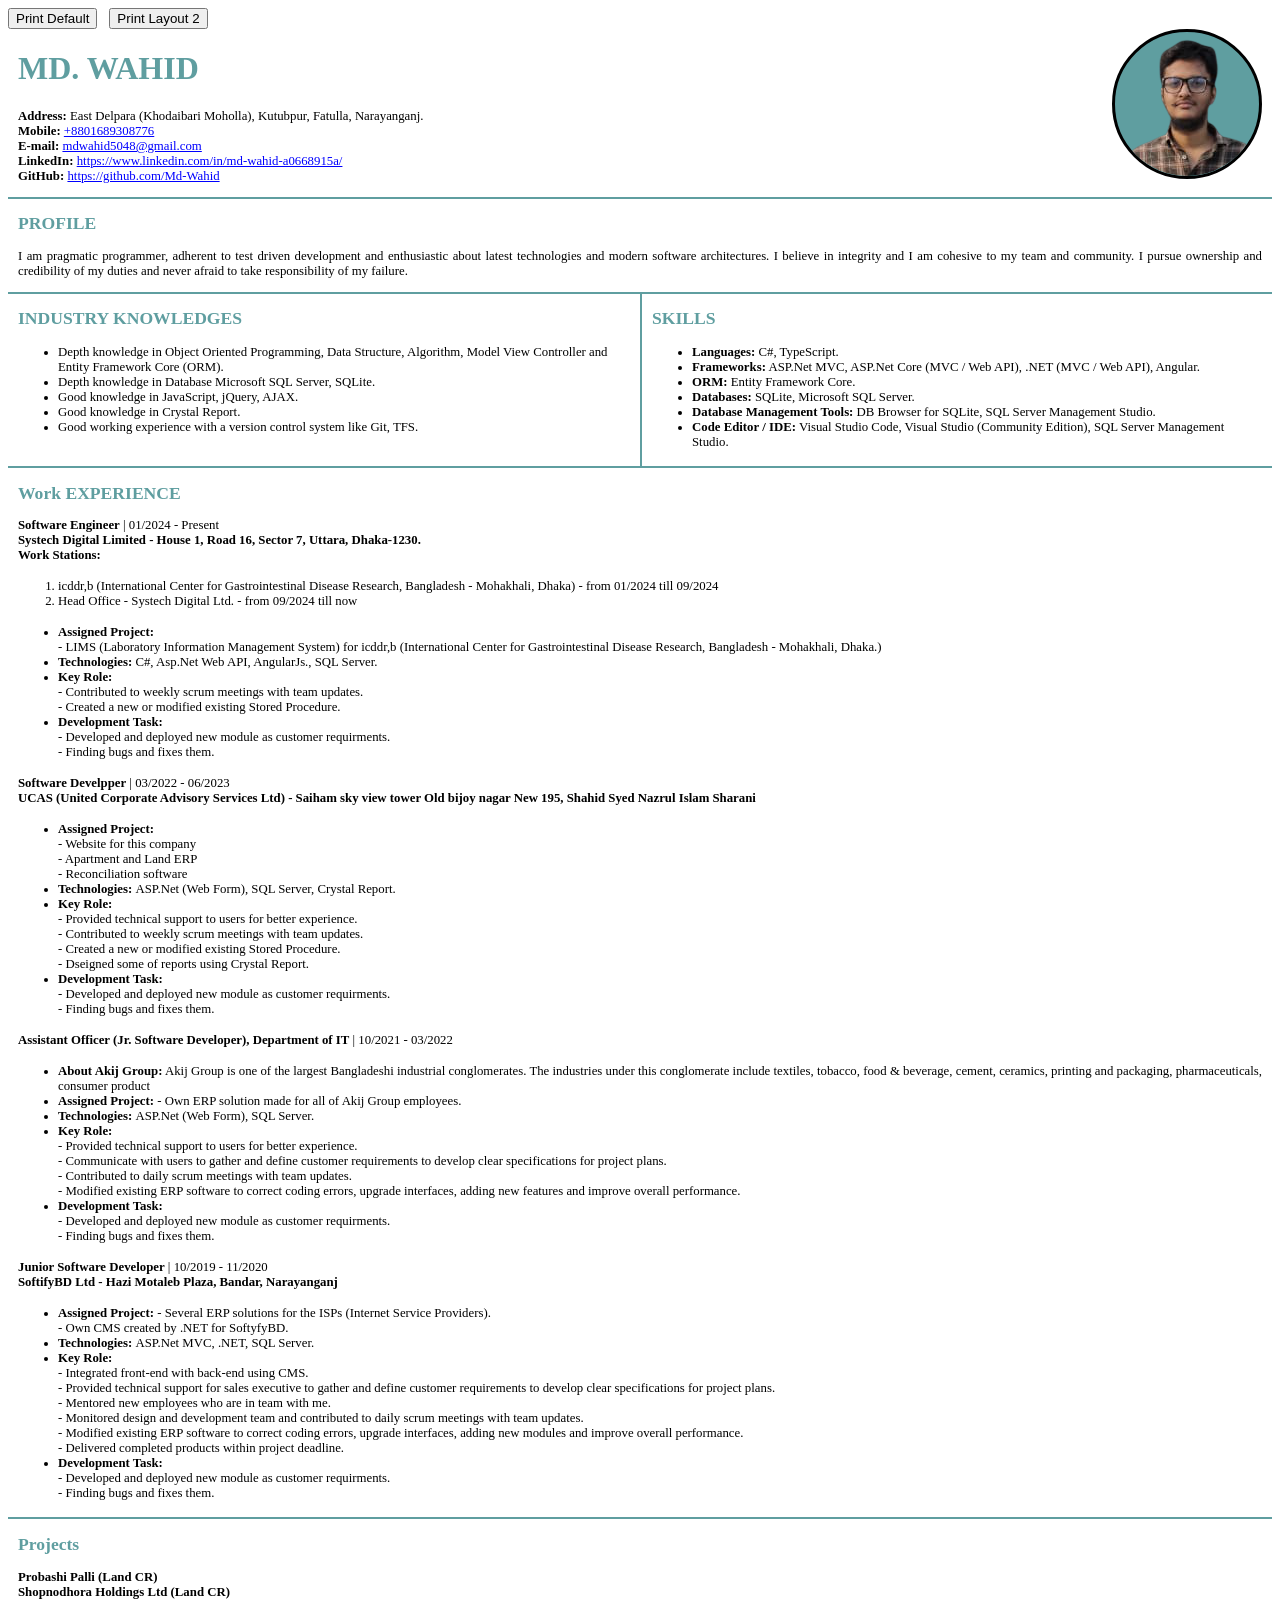
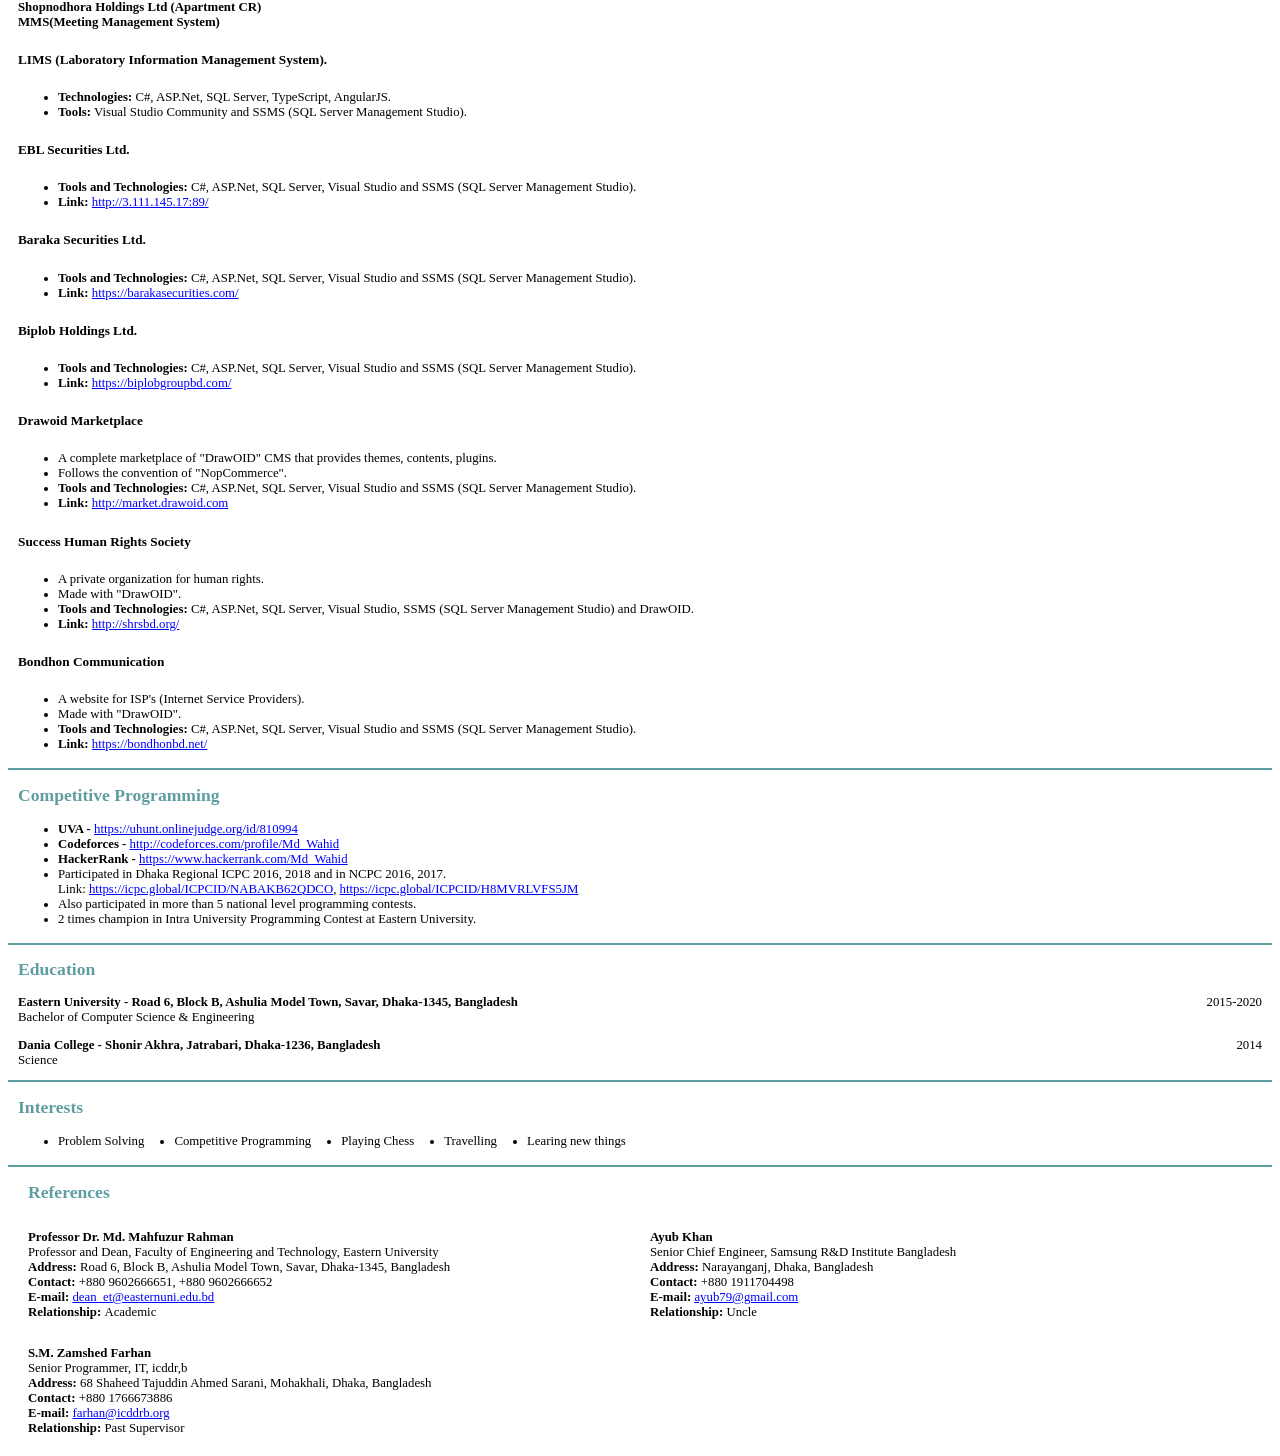
==== commit c8c35384: "Updated info" ====
--- a/index.html
+++ b/index.html
@@ -103,7 +103,7 @@
                 <span class="position">Software Engineer</span> | <span class="duration">01/2024 - Present</span> <br>
                 <span class="orgation-name">Systech Digital Limited - House 1, Road 16, Sector 7, Uttara,
                     Dhaka-1230.</span> <br>
-                <strong>Work Station: </strong><br>
+                <strong>Work Stations: </strong><br>
                 <ol>
                     <li>
                         icddr,b (International Center for Gastrointestinal Disease Research, Bangladesh - Mohakhali, Dhaka) - from 01/2024 till 09/2024
@@ -113,7 +113,7 @@
                     </li>
                 </ol>                
             <ul>
-                <li class="text-justify">
+                <!-- <li class="text-justify">
                     <strong>About Systech Digital Limited:</strong> Systech Digital Limited is an ICT solution and
                     service provider company, headquartered in Bangladesh, which translates the vision of the clients
                     into reality. In the last 23 years, they earned experiences and trust from the clients. As a pioneer
@@ -121,7 +121,7 @@
                     services to clients. So far they served over 3000 clients in 13 countries, including Canada, the UK,
                     the USA, the Netherlands, Germany, Denmark, and Japan. As part of our global presence, our offices
                     are busy in the UK, Japan as well as in Bangladesh.
-                </li>
+                </li> -->
                 <li>
                     <strong>Assigned Project:</strong> <br>
                     - LIMS (Laboratory Information Management System) for icddr,b (International Center for
@@ -142,15 +142,13 @@
                 </li>
             </ul>
             </p>
-            <p class="description page-break-default page-break-before">
+            <p class="description">
                 <span class="position">Software Develpper</span> | <span class="duration">03/2022 -
                     06/2023</span> <br>
                 <span class="orgation-name">UCAS (United Corporate Advisory Services Ltd) - Saiham sky view tower Old
                     bijoy nagar New 195, Shahid Syed Nazrul Islam Sharani</span>
-                <span class="orgation-name">UCAS (United Corporate Advisory Services Ltd) - Saiham sky view tower Old
-                    bijoy nagar New 195, Shahid Syed Nazrul Islam Sharani</span>
-            <ul>
-                <li class="text-justify">
+            <ul>
+                <!-- <li class="text-justify">
                     <strong>About UCAS:</strong> United Corporate Advisory Services (UCAS) Limited was formed on
                     November 22, 2009 and started its operation from January 2010. The company has expertise in the
                     field of web application and software development, mobile apps development, website development and
@@ -159,7 +157,7 @@
                     software services. They have the expertise on Holding AGM on virtual Platform Post Issue Management
                     of IPO, data processing related to Rights Share Offer, Bonus and Dividend, Share Management software
                     solution etc.
-                </li>
+                </li> -->
                 <li>
                     <strong>Assigned Project:</strong> <br>
                     - Website for this company<br>
@@ -170,7 +168,7 @@
                 <li>
                     <strong>Technologies: </strong>ASP.Net (Web Form), SQL Server, Crystal Report.
                 </li>
-                <li>
+                <li class=" page-break-default page-break-before">
                     <strong>Key Role:</strong> <br>
                     - Provided technical support to users for better experience. <br>
                     - Contributed to weekly scrum meetings with team updates. <br>
@@ -188,8 +186,8 @@
                 <span class="position">Assistant Officer (Jr. Software Developer), Department of IT</span> | <span
                     class="duration">10/2021 -
                     03/2022</span> <br>
-                <span class="orgation-name">Akij Group Ltd - Akij House, 198 Bir Uttam, Mir Shawkat Sarak, Gulshan Link
-                    Road, Tejgaon, Dhaka-1208</span>
+                <!-- <span class="orgation-name">Akij Group Ltd - Akij House, 198 Bir Uttam, Mir Shawkat Sarak, Gulshan Link
+                    Road, Tejgaon, Dhaka-1208</span> -->
             <ul>
                 <li class="text-justify">
                     <strong>About Akij Group:</strong> Akij Group is one of the largest Bangladeshi industrial
@@ -225,10 +223,10 @@
                     11/2020</span> <br>
                 <span class="orgation-name">SoftifyBD Ltd - Hazi Motaleb Plaza, Bandar, Narayanganj</span>
             <ul>
-                <li class="text-justify">
+                <!-- <li class="text-justify">
                     <strong>About SoftifyBD:</strong> SoftifyBD specializes in creating ERP (Enterprise Resource
                     Planning) and CMS (Content Management System) softwares.
-                </li>
+                </li> -->
                 <li>
                     <strong>Assigned Project:</strong>
                     - Several ERP solutions for the ISPs (Internet Service Providers). <br>
@@ -258,17 +256,8 @@
             </p>
 
         </div>
-        <div class="block block-5 projects page-break-default page-break-before">
+        <div class="block block-5 projects">
             <h2 class="title color-cadetblue">Projects</h2>
-            <p class="description">
-            <h5>LIMS (Laboratory Information Management System).</h5>
-            <ul>
-                <li><strong>Back-end:</strong> C#, ASP.Net Web API.</li>
-                <li><strong>Front-end:</strong> TypeScript, AngularJS.</li>
-                <li><strong>Database:</strong> SQL Server.</li>
-                <li><strong>IDEs:</strong> Visual Studio and SSMS (SQL Server Management Studio).</li>
-            </ul>
-            </p>
             <p class="description">
                 <span style="font-weight: 700;">Probashi Palli (Land CR)</span> <br>
                 <span style="font-weight: 700;">Shopnodhora Holdings Ltd (Land CR)</span> <br>
@@ -278,7 +267,7 @@
             <p class="description">
             <h5>LIMS (Laboratory Information Management System).</h5>
             <ul>
-                <li><strong>Technologies:</strong> C#, ASP.Net, SQL Server.</li>
+                <li><strong>Technologies:</strong> C#, ASP.Net, SQL Server, TypeScript, AngularJS.</li>
                 <li><strong>Tools:</strong> Visual Studio Community and SSMS (SQL Server Management Studio).</li>
             </ul>
             </p>
@@ -290,7 +279,7 @@
                 <li><strong>Link:</strong> <a href="http://3.111.145.17:89/">http://3.111.145.17:89/</a></li>
             </ul>
             </p>
-            <p class="description">
+            <p class="description page-break-default page-break-before">
             <h5>Baraka Securities Ltd.</h5>
             <ul>
                 <li><strong>Tools and Technologies:</strong> C#, ASP.Net, SQL Server, Visual Studio and SSMS (SQL
@@ -370,7 +359,7 @@
             </ul>
             </p>
         </div>
-        <div class="block block-5 competitive-programming page-break-default page-break-before">
+        <div class="block block-5 competitive-programming">
             <h2 class="title color-cadetblue">Competitive Programming</h2>
             <p class="description">
             <ul>
@@ -439,7 +428,7 @@
             </p>
             <!--  -->
         </div>
-        <div class="block block-8 references">
+        <div class="block block-8 references page-break-default page-break-before">
             <h2 class="col-item title color-cadetblue">References</h2>
             <div class="reference-body">
                 <div class="col-item reference reference-1">
@@ -465,6 +454,17 @@
                         <span class="title">Relationship: </span><span>Uncle</span>
                     </p>
                 </div>
+                <div class="col-item reference reference-3">
+                    <p class="contact">
+                        <span><strong>S.M. Zamshed Farhan </strong></span> <br>
+                        <span>Senior Programmer, IT, icddr,b</span> <br>
+                        <span class="title">Address: </span><span>68 Shaheed Tajuddin Ahmed Sarani, Mohakhali, Dhaka, Bangladesh</span> <br>
+                        <span class="title">Contact: </span><span>+880 1766673886</span> <br>
+                        <span class="title">E-mail: </span><span><a
+                                href="mailto:farhan@icddrb.org">farhan@icddrb.org</a></span><br>
+                        <span class="title">Relationship: </span><span>Past Supervisor</span>
+                    </p>
+                </div>
             </div>
             <!--  -->
         </div>
--- a/assets/css/style.css
+++ b/assets/css/style.css
@@ -104,7 +104,7 @@
 p, ul>li, ol>li, .contact *, .contact .title{
     font-size: 0.8rem;
 }
-ol, ul { list-style-position: inside; margin-left: 0; padding-left: 0; }
+/* ol, ul { list-style-position: inside; margin-left: 0; padding-left: 0; } */
 a, a:hover, a:focus, a:active {
     /* color: inherit; */
     color: blue;
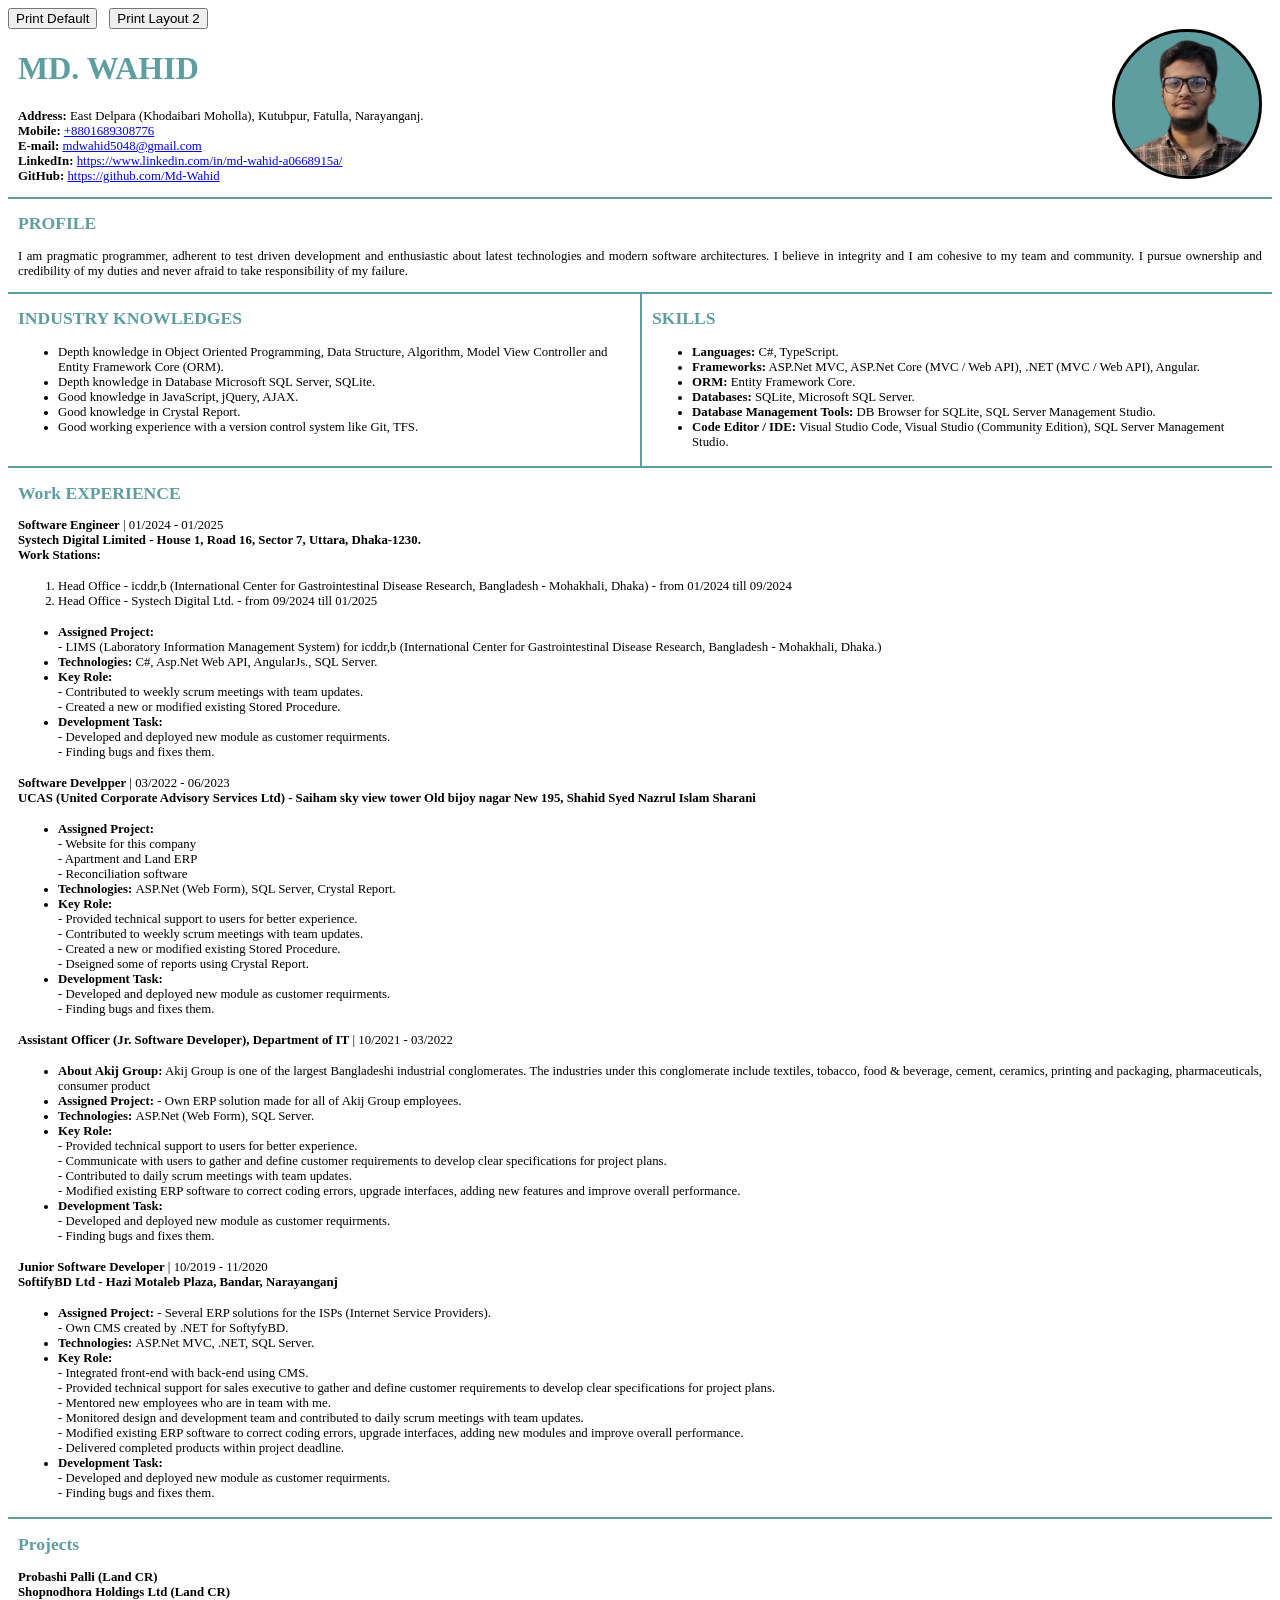
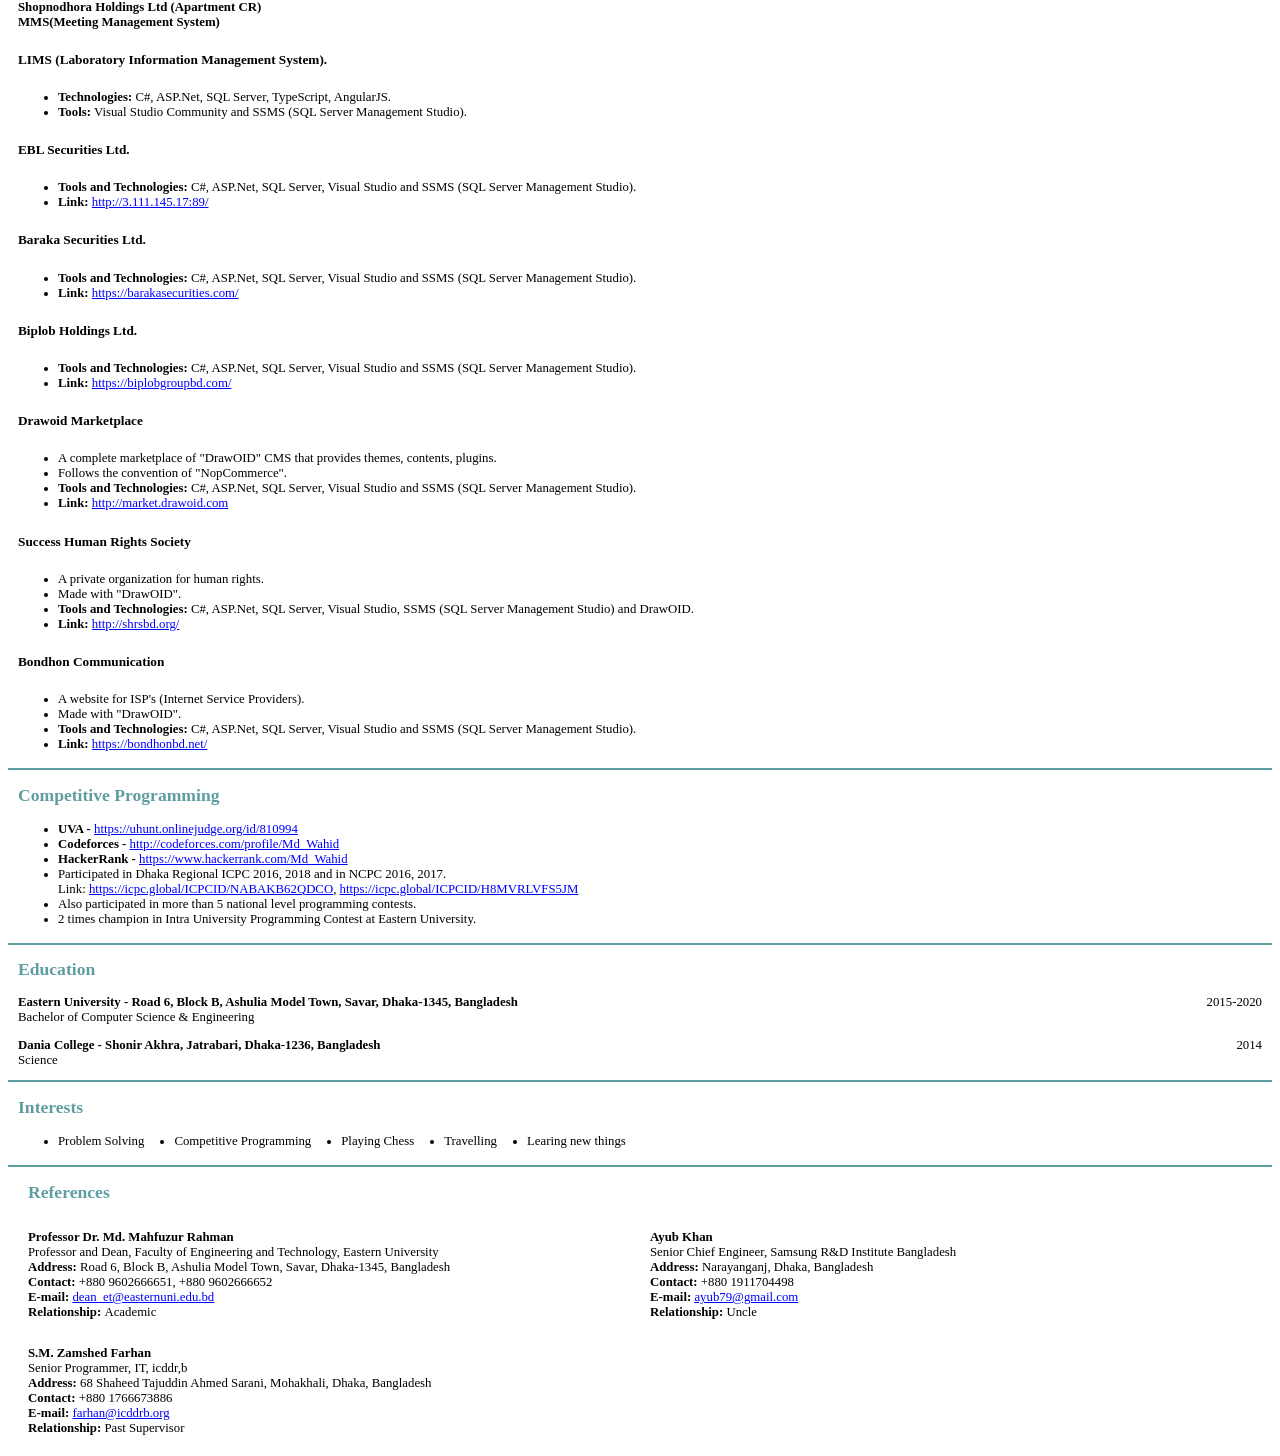
==== commit 38849e16: "Updated Workstation's Job Duration." ====
--- a/index.html
+++ b/index.html
@@ -100,16 +100,16 @@
         <div class="block block-4 work-history">
             <h2 class="title color-cadetblue">Work EXPERIENCE</h2>
             <p class="description">
-                <span class="position">Software Engineer</span> | <span class="duration">01/2024 - Present</span> <br>
+                <span class="position">Software Engineer</span> | <span class="duration">01/2024 - 01/2025</span> <br>
                 <span class="orgation-name">Systech Digital Limited - House 1, Road 16, Sector 7, Uttara,
                     Dhaka-1230.</span> <br>
                 <strong>Work Stations: </strong><br>
                 <ol>
                     <li>
-                        icddr,b (International Center for Gastrointestinal Disease Research, Bangladesh - Mohakhali, Dhaka) - from 01/2024 till 09/2024
-                    </li>
-                    <li>
-                        Head Office - Systech Digital Ltd. - from 09/2024 till now
+                        Head Office - icddr,b (International Center for Gastrointestinal Disease Research, Bangladesh - Mohakhali, Dhaka) - from 01/2024 till 09/2024
+                    </li>
+                    <li>
+                        Head Office - Systech Digital Ltd. - from 09/2024 till 01/2025
                     </li>
                 </ol>                
             <ul>
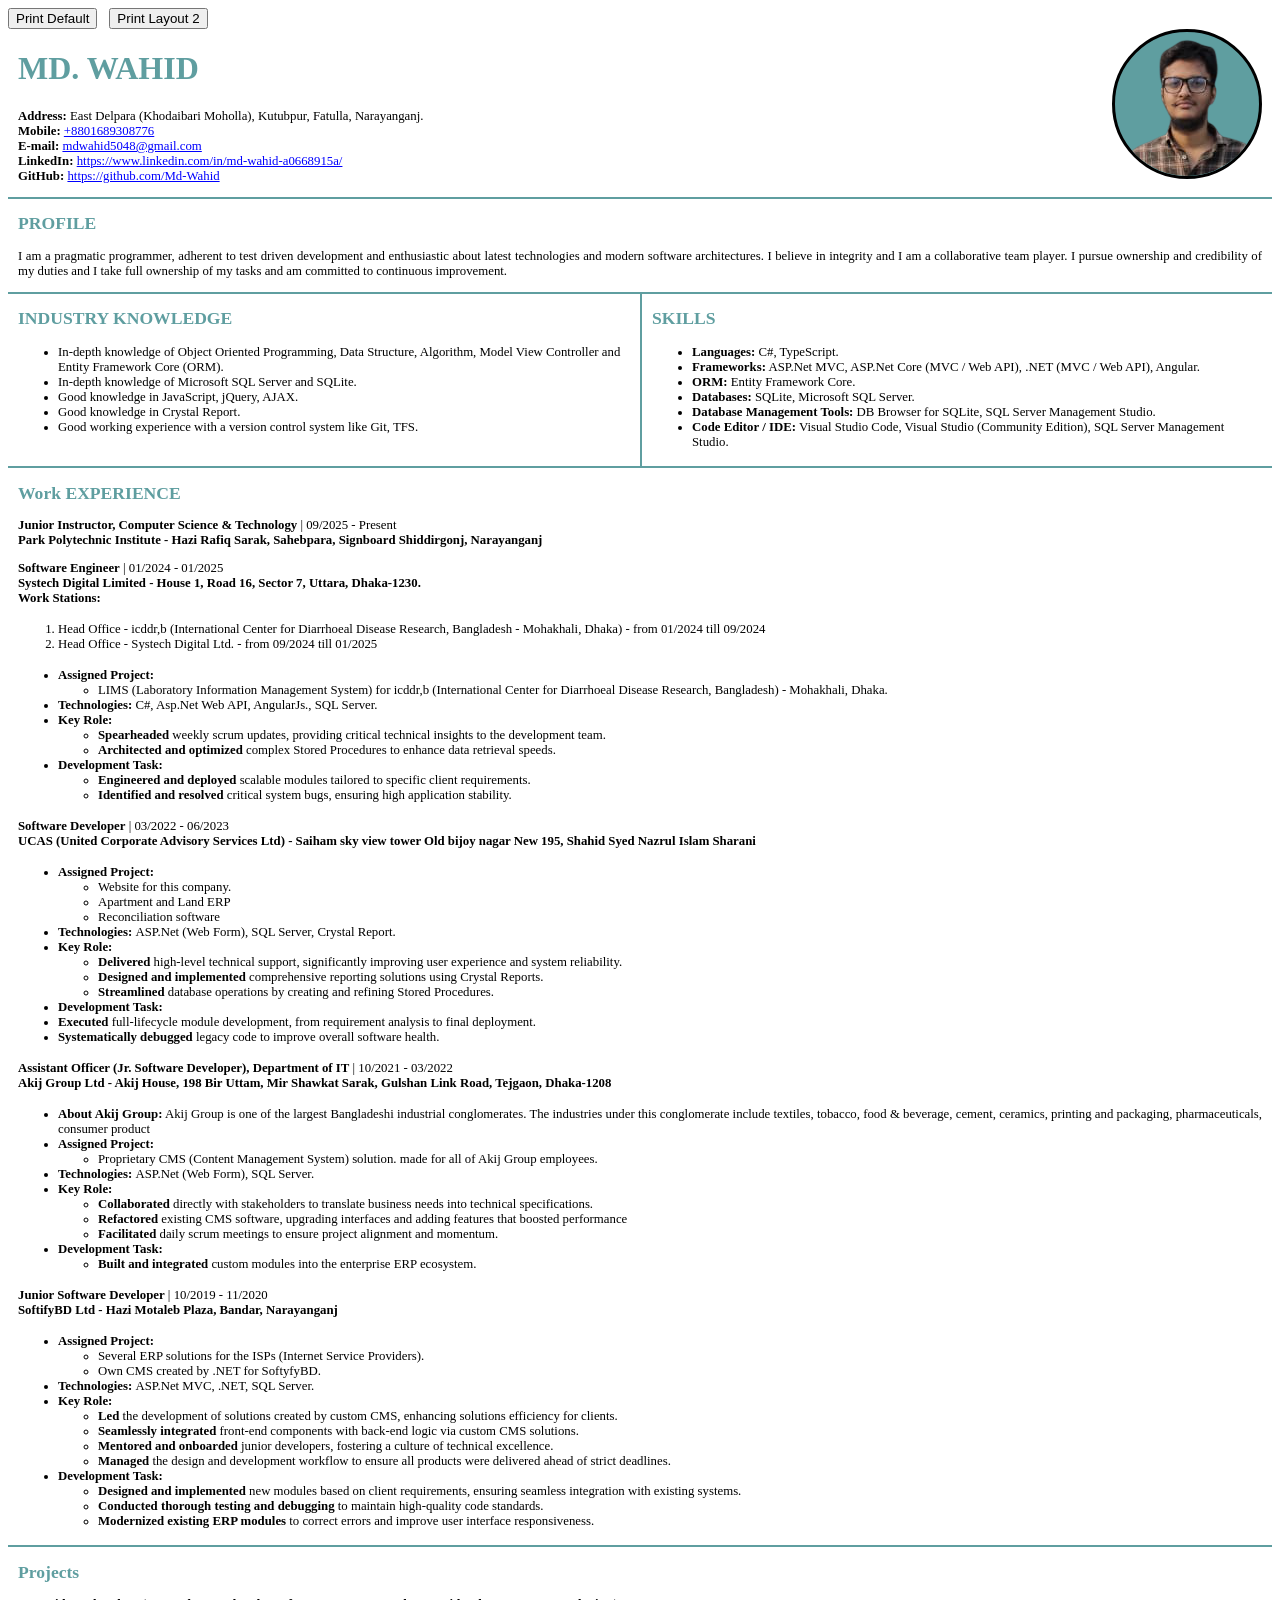
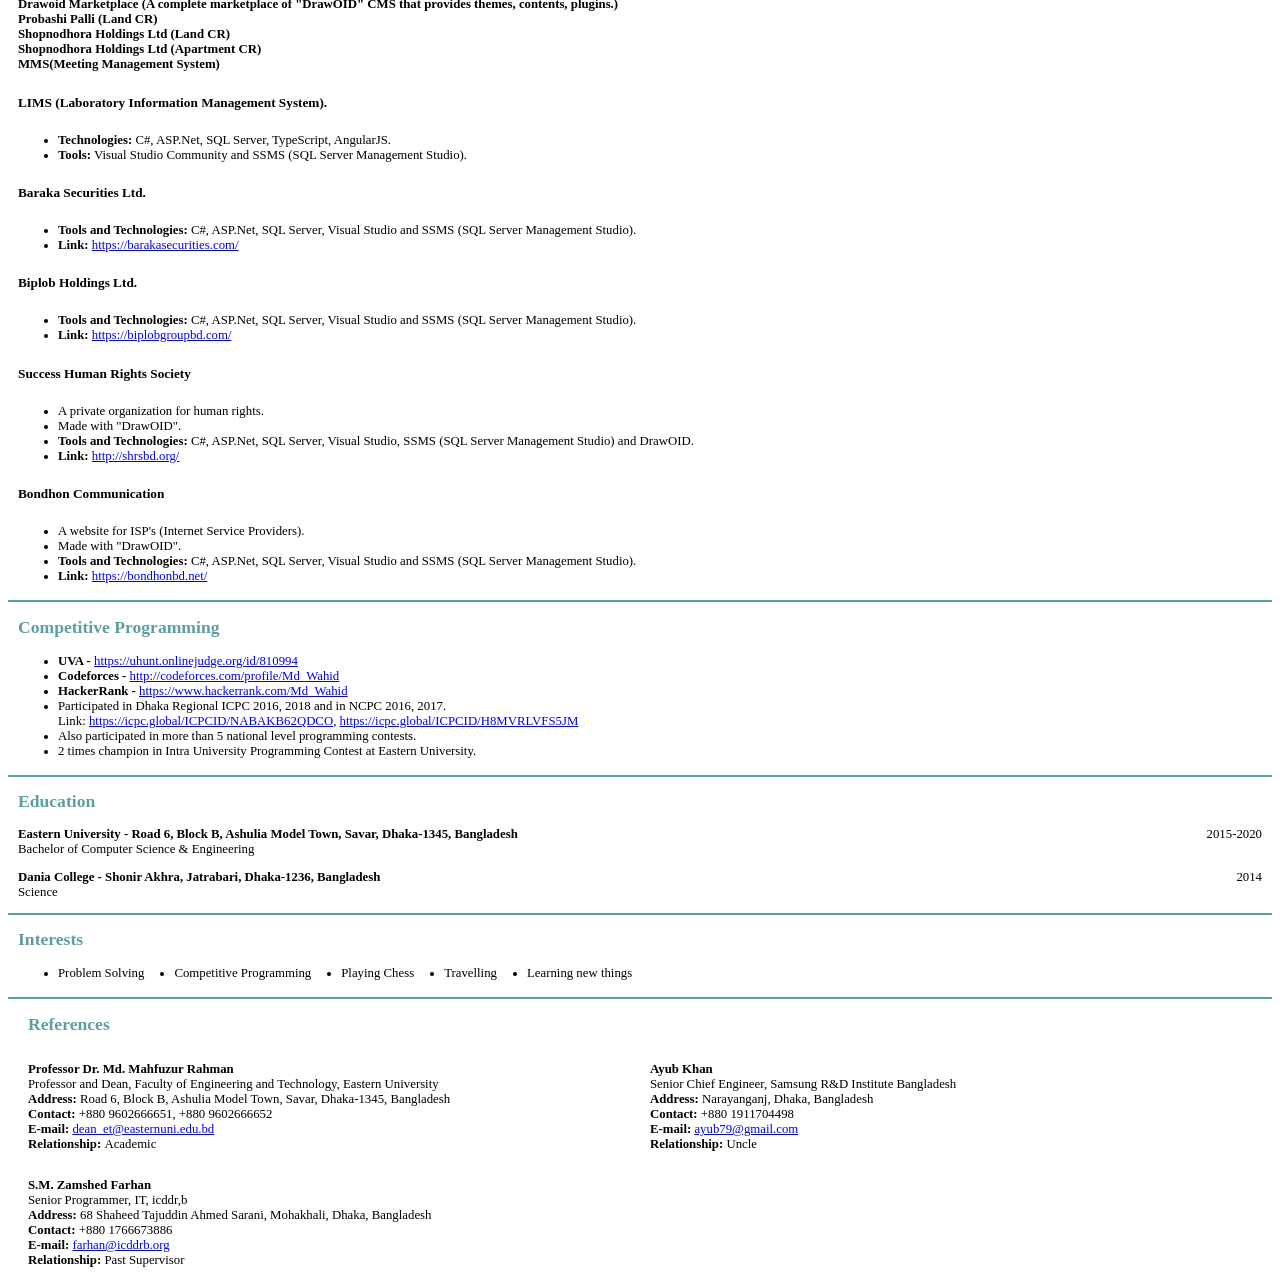
==== commit 2d191e0c: "saveral change in smart data content." ====
--- a/index.html
+++ b/index.html
@@ -49,20 +49,16 @@
         </div>
         <div class="block block-2 summary">
             <h2 class="title color-cadetblue">PROFILE</h2>
-            <p class="description text-justify">I am pragmatic programmer, adherent to test driven development and
-                enthusiastic about latest technologies and modern software architectures. I believe in integrity and I
-                am cohesive to my team and community. I pursue ownership and credibility of my duties and never afraid
-                to take responsibility of my failure.</p>
+            <p class="description text-justify">I am a pragmatic programmer, adherent to test driven development and enthusiastic about latest technologies and modern software architectures. I believe in integrity and I am a collaborative team player. I pursue ownership and credibility of my duties and I take full ownership of my tasks and am committed to continuous improvement.</p>
 
         </div>
         <div class="block block-3 skills">
             <div class="industry-knowledges left">
-                <h2 class="title color-cadetblue">INDUSTRY KNOWLEDGES</h2>
+                <h2 class="title color-cadetblue">INDUSTRY KNOWLEDGE</h2>
                 <p class="description">
                 <ul>
-                    <li>Depth knowledge in Object Oriented Programming, Data Structure, Algorithm, Model View Controller
-                        and Entity Framework Core (ORM).</li>
-                    <li>Depth knowledge in Database Microsoft SQL Server, SQLite.</li>
+                    <li>In-depth knowledge of Object Oriented Programming, Data Structure, Algorithm, Model View Controller and Entity Framework Core (ORM).</li>
+                    <li>In-depth knowledge of Microsoft SQL Server and SQLite.</li>
                     <li>Good knowledge in JavaScript, jQuery, AJAX.</li>
                     <li>Good knowledge in Crystal Report.</li>
                     <li>Good working experience with a version control system like Git, TFS.</li>
@@ -76,8 +72,7 @@
                         <strong>Languages:</strong> C#, TypeScript.
                     </li>
                     <li>
-                        <strong>Frameworks:</strong> ASP.Net MVC, ASP.Net Core (MVC / Web API), .NET (MVC / Web API),
-                        Angular.
+                        <strong>Frameworks:</strong> ASP.Net MVC, ASP.Net Core (MVC / Web API), .NET (MVC / Web API), Angular.
                     </li>
                     <li>
                         <strong>ORM:</strong> Entity Framework Core.
@@ -89,8 +84,7 @@
                         <strong>Database Management Tools:</strong> DB Browser for SQLite, SQL Server Management Studio.
                     </li>
                     <li>
-                        <strong>Code Editor / IDE:</strong> Visual Studio Code, Visual Studio (Community Edition), SQL
-                        Server Management Studio.
+                        <strong>Code Editor / IDE:</strong> Visual Studio Code, Visual Studio (Community Edition), SQL Server Management Studio.
                     </li>
                 </ul>
             </div>
@@ -99,19 +93,26 @@
 
         <div class="block block-4 work-history">
             <h2 class="title color-cadetblue">Work EXPERIENCE</h2>
+            <p class="description">
+                <span class="position">Junior Instructor, Computer Science & Technology</span> | <span class="duration">09/2025 - Present</span> <br>
+                <span class="orgation-name">Park Polytechnic Institute - Hazi Rafiq Sarak, Sahebpara, Signboard Shiddirgonj, Narayanganj</span>
+            </p>
+
+
+
             <p class="description">
                 <span class="position">Software Engineer</span> | <span class="duration">01/2024 - 01/2025</span> <br>
                 <span class="orgation-name">Systech Digital Limited - House 1, Road 16, Sector 7, Uttara,
                     Dhaka-1230.</span> <br>
                 <strong>Work Stations: </strong><br>
-                <ol>
-                    <li>
-                        Head Office - icddr,b (International Center for Gastrointestinal Disease Research, Bangladesh - Mohakhali, Dhaka) - from 01/2024 till 09/2024
-                    </li>
-                    <li>
-                        Head Office - Systech Digital Ltd. - from 09/2024 till 01/2025
-                    </li>
-                </ol>                
+            <ol>
+                <li>
+                    Head Office - icddr,b (International Center for Diarrhoeal Disease Research, Bangladesh - Mohakhali, Dhaka) - from 01/2024 till 09/2024
+                </li>
+                <li>
+                    Head Office - Systech Digital Ltd. - from 09/2024 till 01/2025
+                </li>
+            </ol>
             <ul>
                 <!-- <li class="text-justify">
                     <strong>About Systech Digital Limited:</strong> Systech Digital Limited is an ICT solution and
@@ -124,26 +125,31 @@
                 </li> -->
                 <li>
                     <strong>Assigned Project:</strong> <br>
-                    - LIMS (Laboratory Information Management System) for icddr,b (International Center for
-                    Gastrointestinal Disease Research, Bangladesh - Mohakhali, Dhaka.)<br>
+                    <ul>
+                        <li>LIMS (Laboratory Information Management System) for icddr,b (International Center for Diarrhoeal Disease Research, Bangladesh) - Mohakhali, Dhaka.</li>
+                    </ul>
                 </li>
                 <li>
                     <strong>Technologies: </strong>C#, Asp.Net Web API, AngularJs., SQL Server.
                 </li>
                 <li>
-                    <strong>Key Role:</strong> <br>
-                    - Contributed to weekly scrum meetings with team updates. <br>
-                    - Created a new or modified existing Stored Procedure. <br>
-                </li>
-                <li>
-                    <strong>Development Task:</strong> <br>
-                    - Developed and deployed new module as customer requirments. <br>
-                    - Finding bugs and fixes them.
-                </li>
-            </ul>
-            </p>
-            <p class="description">
-                <span class="position">Software Develpper</span> | <span class="duration">03/2022 -
+                    <strong>Key Role:</strong>
+                    <ul>
+                        <li><strong>Spearheaded</strong> weekly scrum updates, providing critical technical insights to the development team.</li>
+                        <li><strong>Architected and optimized</strong> complex Stored Procedures to enhance data retrieval speeds.</li>
+                    </ul>
+                </li>
+                <li>
+                    <strong>Development Task:</strong>
+                    <ul>
+                        <li><strong>Engineered and deployed</strong> scalable modules tailored to specific client requirements.</li>
+                        <li><strong>Identified and resolved</strong> critical system bugs, ensuring high application stability.</li>
+                    </ul>
+                </li>
+            </ul>
+            </p>
+            <p class="description">
+                <span class="position">Software Developer</span> | <span class="duration">03/2022 -
                     06/2023</span> <br>
                 <span class="orgation-name">UCAS (United Corporate Advisory Services Ltd) - Saiham sky view tower Old
                     bijoy nagar New 195, Shahid Syed Nazrul Islam Sharani</span>
@@ -159,26 +165,31 @@
                     solution etc.
                 </li> -->
                 <li>
-                    <strong>Assigned Project:</strong> <br>
-                    - Website for this company<br>
-                    - Apartment and Land ERP<br>
-                    - Reconciliation software<br>
+                    <strong>Assigned Project:</strong>
+                    <ul>
+                        <li>Website for this company.</li>
+                        <li>Apartment and Land ERP</li>
+                        <li>Reconciliation software</li>
+                    </ul>
                     <!-- - Own CMS created by .NET for SoftyfyBD. <br> -->
                 </li>
                 <li>
                     <strong>Technologies: </strong>ASP.Net (Web Form), SQL Server, Crystal Report.
                 </li>
                 <li class=" page-break-default page-break-before">
-                    <strong>Key Role:</strong> <br>
-                    - Provided technical support to users for better experience. <br>
-                    - Contributed to weekly scrum meetings with team updates. <br>
-                    - Created a new or modified existing Stored Procedure. <br>
-                    - Dseigned some of reports using Crystal Report.
-                </li>
-                <li>
-                    <strong>Development Task:</strong> <br>
-                    - Developed and deployed new module as customer requirments. <br>
-                    - Finding bugs and fixes them.
+                    <strong>Key Role:</strong>
+                    <ul>
+                        <li><strong>Delivered</strong> high-level technical support, significantly improving user experience and system reliability.</li>
+                        <li><strong>Designed and implemented</strong> comprehensive reporting solutions using Crystal Reports.</li>
+                        <li><strong>Streamlined</strong> database operations by creating and refining Stored Procedures.</li>
+                    </ul>
+                </li>
+                <li>
+                    <strong>Development Task:</strong>
+                    <ul></ul>
+                        <li><strong>Executed</strong> full-lifecycle module development, from requirement analysis to final deployment.</li>
+                        <li><strong>Systematically debugged</strong> legacy code to improve overall software health.</li>
+                    </ul>
                 </li>
             </ul>
             </p>
@@ -186,8 +197,8 @@
                 <span class="position">Assistant Officer (Jr. Software Developer), Department of IT</span> | <span
                     class="duration">10/2021 -
                     03/2022</span> <br>
-                <!-- <span class="orgation-name">Akij Group Ltd - Akij House, 198 Bir Uttam, Mir Shawkat Sarak, Gulshan Link
-                    Road, Tejgaon, Dhaka-1208</span> -->
+                <span class="orgation-name">Akij Group Ltd - Akij House, 198 Bir Uttam, Mir Shawkat Sarak, Gulshan Link
+                    Road, Tejgaon, Dhaka-1208</span>
             <ul>
                 <li class="text-justify">
                     <strong>About Akij Group:</strong> Akij Group is one of the largest Bangladeshi industrial
@@ -196,25 +207,25 @@
                 </li>
                 <li>
                     <strong>Assigned Project:</strong>
-                    - Own ERP solution made for all of Akij Group employees. <br>
+                    <ul><li>Proprietary CMS (Content Management System) solution. made for all of Akij Group employees.</li></ul>
                     <!-- - Own CMS created by .NET for SoftyfyBD. <br> -->
                 </li>
                 <li>
                     <strong>Technologies: </strong>ASP.Net (Web Form), SQL Server.
                 </li>
                 <li>
-                    <strong>Key Role:</strong> <br>
-                    - Provided technical support to users for better experience. <br>
-                    - Communicate with users to gather and define customer requirements to develop clear specifications
-                    for project plans. <br>
-                    - Contributed to daily scrum meetings with team updates. <br>
-                    - Modified existing ERP software to correct coding errors, upgrade interfaces, adding new features
-                    and improve overall performance. <br>
-                </li>
-                <li>
-                    <strong>Development Task:</strong> <br>
-                    - Developed and deployed new module as customer requirments. <br>
-                    - Finding bugs and fixes them.
+                    <strong>Key Role:</strong>
+                    <ul>
+                        <li><strong>Collaborated</strong> directly with stakeholders to translate business needs into technical specifications.</li>
+                        <li><strong>Refactored</strong> existing CMS software, upgrading interfaces and adding features that boosted performance</li>
+                        <li><strong>Facilitated</strong> daily scrum meetings to ensure project alignment and momentum.</li>
+                    </ul>
+                </li>
+                <li>
+                    <strong>Development Task:</strong>
+                    <ul>
+                        <li><strong>Built and integrated</strong> custom modules into the enterprise ERP ecosystem.</li>
+                    </ul>
                 </li>
             </ul>
             </p>
@@ -229,28 +240,30 @@
                 </li> -->
                 <li>
                     <strong>Assigned Project:</strong>
-                    - Several ERP solutions for the ISPs (Internet Service Providers). <br>
-                    - Own CMS created by .NET for SoftyfyBD. <br>
+                    <ul>
+                        <li>Several ERP solutions for the ISPs (Internet Service Providers).</li>
+                        <li>Own CMS created by .NET for SoftyfyBD.</li>
+                    </ul>
                 </li>
                 <li>
                     <strong>Technologies: </strong>ASP.Net MVC, .NET, SQL Server.
                 </li>
                 <li>
-                    <strong>Key Role:</strong> <br>
-                    - Integrated front-end with back-end using CMS. <br>
-                    - Provided technical support for sales executive to gather and define customer requirements to
-                    develop clear specifications for project plans. <br>
-                    - Mentored new employees who are in team with me. <br>
-                    - Monitored design and development team and contributed to daily scrum meetings with team updates.
-                    <br>
-                    - Modified existing ERP software to correct coding errors, upgrade interfaces, adding new modules
-                    and improve overall performance. <br>
-                    - Delivered completed products within project deadline.
-                </li>
-                <li>
-                    <strong>Development Task:</strong> <br>
-                    - Developed and deployed new module as customer requirments. <br>
-                    - Finding bugs and fixes them.
+                    <strong>Key Role:</strong>
+                    <ul>
+                        <li><strong>Led</strong> the development of solutions created by custom CMS, enhancing solutions efficiency for clients.</li>
+                        <li><strong>Seamlessly integrated</strong> front-end components with back-end logic via custom CMS solutions.</li>
+                        <li><strong>Mentored and onboarded</strong> junior developers, fostering a culture of technical excellence.</li>
+                        <li><strong>Managed</strong> the design and development workflow to ensure all products were delivered ahead of strict deadlines.</li>
+                    </ul>
+                </li>
+                <li>
+                    <strong>Development Task:</strong>
+                    <ul>
+                        <li><strong>Designed and implemented</strong> new modules based on client requirements, ensuring seamless integration with existing systems.</li>
+                        <li><strong>Conducted thorough testing and debugging</strong> to maintain high-quality code standards.</li>
+                        <li><strong>Modernized existing ERP modules</strong> to correct errors and improve user interface responsiveness.</li>
+                    </ul>
                 </li>
             </ul>
             </p>
@@ -259,6 +272,8 @@
         <div class="block block-5 projects">
             <h2 class="title color-cadetblue">Projects</h2>
             <p class="description">
+                <span style="font-weight: 700;">Drawoid Marketplace (A complete marketplace of "DrawOID" CMS that
+                    provides themes, contents, plugins.)</span> <br>
                 <span style="font-weight: 700;">Probashi Palli (Land CR)</span> <br>
                 <span style="font-weight: 700;">Shopnodhora Holdings Ltd (Land CR)</span> <br>
                 <span style="font-weight: 700;">Shopnodhora Holdings Ltd (Apartment CR)</span> <br>
@@ -271,15 +286,15 @@
                 <li><strong>Tools:</strong> Visual Studio Community and SSMS (SQL Server Management Studio).</li>
             </ul>
             </p>
-            <p class="description">
+            <!-- <p class="description">
             <h5>EBL Securities Ltd.</h5>
             <ul>
                 <li><strong>Tools and Technologies:</strong> C#, ASP.Net, SQL Server, Visual Studio and SSMS (SQL Server
                     Management Studio).</li>
                 <li><strong>Link:</strong> <a href="http://3.111.145.17:89/">http://3.111.145.17:89/</a></li>
             </ul>
-            </p>
-            <p class="description page-break-default page-break-before">
+            </p> -->
+            <p class="description">
             <h5>Baraka Securities Ltd.</h5>
             <ul>
                 <li><strong>Tools and Technologies:</strong> C#, ASP.Net, SQL Server, Visual Studio and SSMS (SQL
@@ -288,7 +303,7 @@
                 </li>
             </ul>
             </p>
-            <p class="description">
+            <p class="description page-break-default page-break-before">
             <h5>Biplob Holdings Ltd.</h5>
             <ul>
                 <li><strong>Tools and Technologies:</strong> C#, ASP.Net, SQL Server, Visual Studio and SSMS (SQL
@@ -328,7 +343,7 @@
                     <li><strong>Link:</strong> <a href="http://192.168.0.219:92/">http://192.168.0.219:92/</a></li>
                 </ul>
             </p> -->
-            <p class="description">
+            <!-- <p class="description">
             <h5>Drawoid Marketplace</h5>
             <ul>
                 <li>A complete marketplace of "DrawOID" CMS that provides themes, contents, plugins.</li>
@@ -337,7 +352,7 @@
                     Management Studio).</li>
                 <li><strong>Link:</strong> <a href="http://market.drawoid.com">http://market.drawoid.com</a></li>
             </ul>
-            </p>
+            </p> -->
             <p class="description">
             <h5>Success Human Rights Society</h5>
             <ul>
@@ -423,12 +438,12 @@
                 <li>Competitive Programming</li>
                 <li>Playing Chess</li>
                 <li>Travelling</li>
-                <li>Learing new things</li>
+                <li>Learning new things</li>
             </ul>
             </p>
             <!--  -->
         </div>
-        <div class="block block-8 references page-break-default page-break-before">
+        <div class="block block-8 references">
             <h2 class="col-item title color-cadetblue">References</h2>
             <div class="reference-body">
                 <div class="col-item reference reference-1">
@@ -454,11 +469,12 @@
                         <span class="title">Relationship: </span><span>Uncle</span>
                     </p>
                 </div>
-                <div class="col-item reference reference-3">
+                <div class="col-item reference reference-3 page-break-default page-break-before">
                     <p class="contact">
                         <span><strong>S.M. Zamshed Farhan </strong></span> <br>
                         <span>Senior Programmer, IT, icddr,b</span> <br>
-                        <span class="title">Address: </span><span>68 Shaheed Tajuddin Ahmed Sarani, Mohakhali, Dhaka, Bangladesh</span> <br>
+                        <span class="title">Address: </span><span>68 Shaheed Tajuddin Ahmed Sarani, Mohakhali, Dhaka,
+                            Bangladesh</span> <br>
                         <span class="title">Contact: </span><span>+880 1766673886</span> <br>
                         <span class="title">E-mail: </span><span><a
                                 href="mailto:farhan@icddrb.org">farhan@icddrb.org</a></span><br>
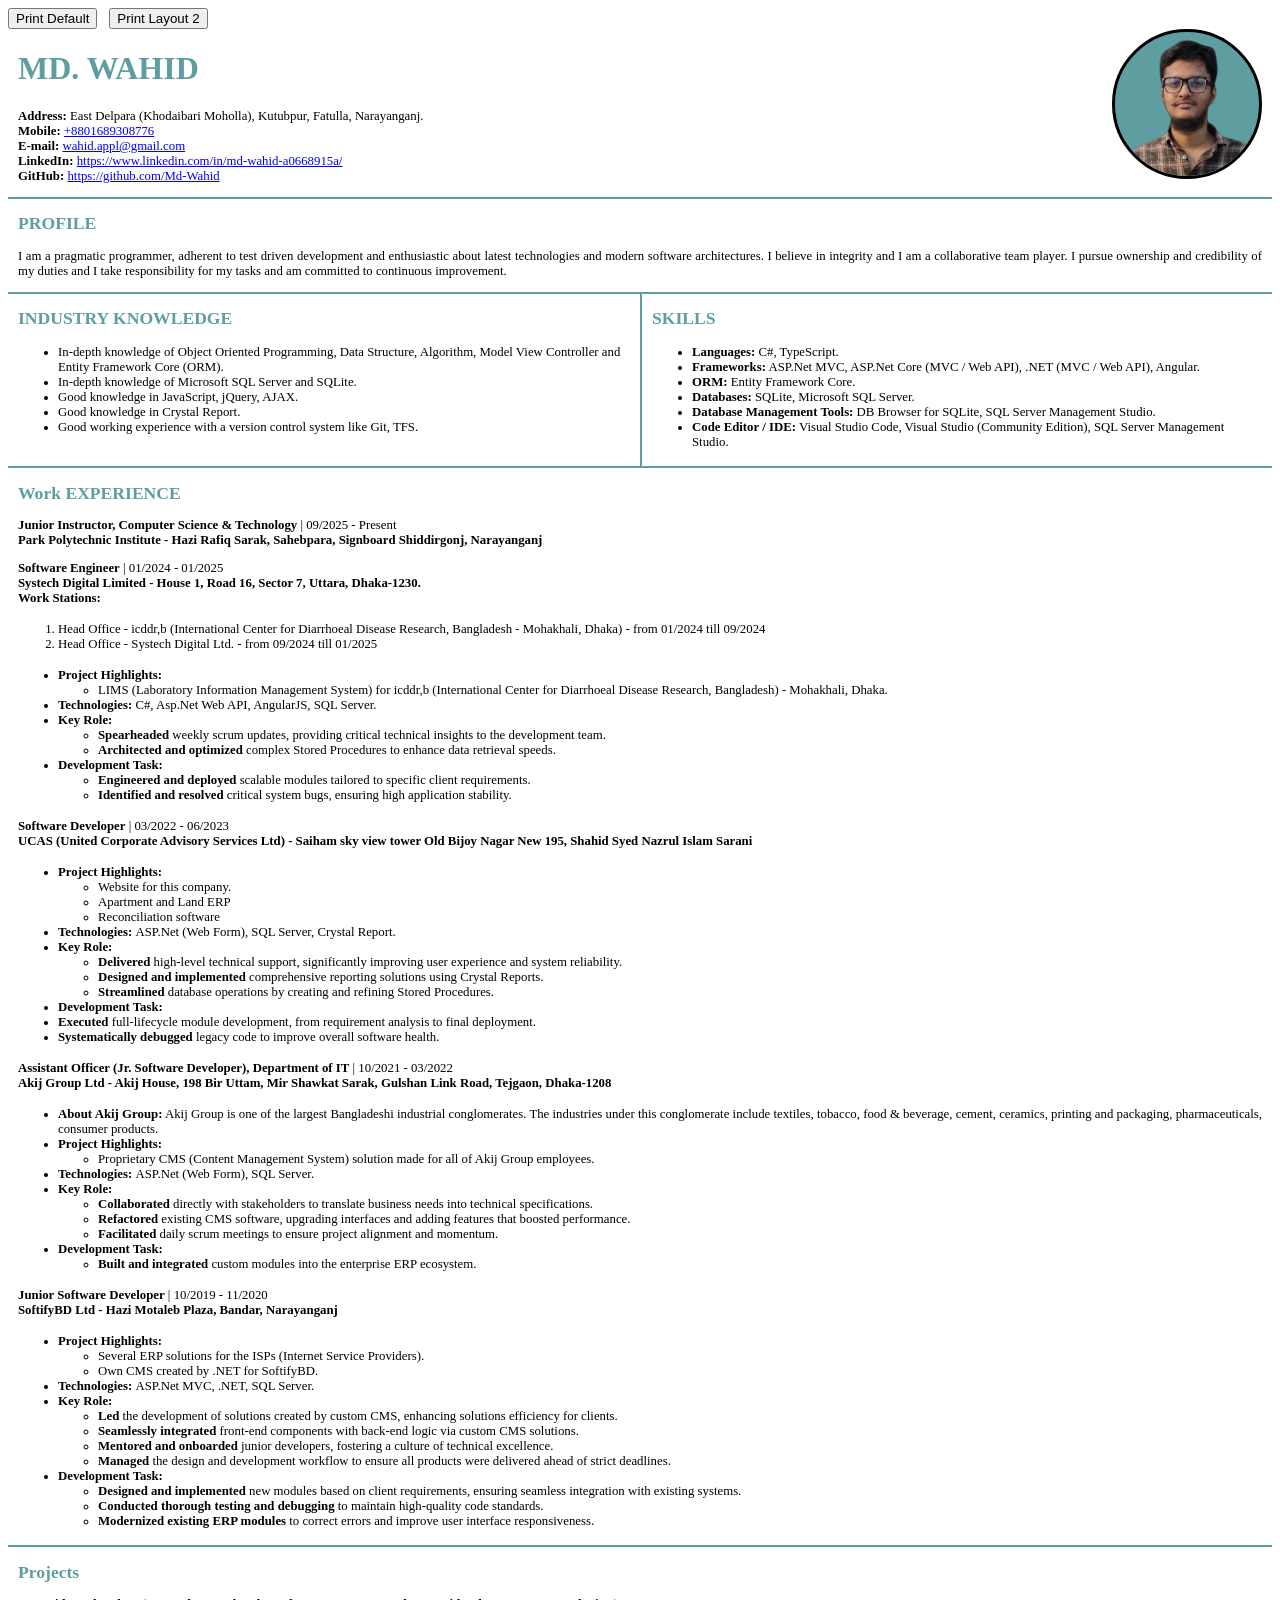
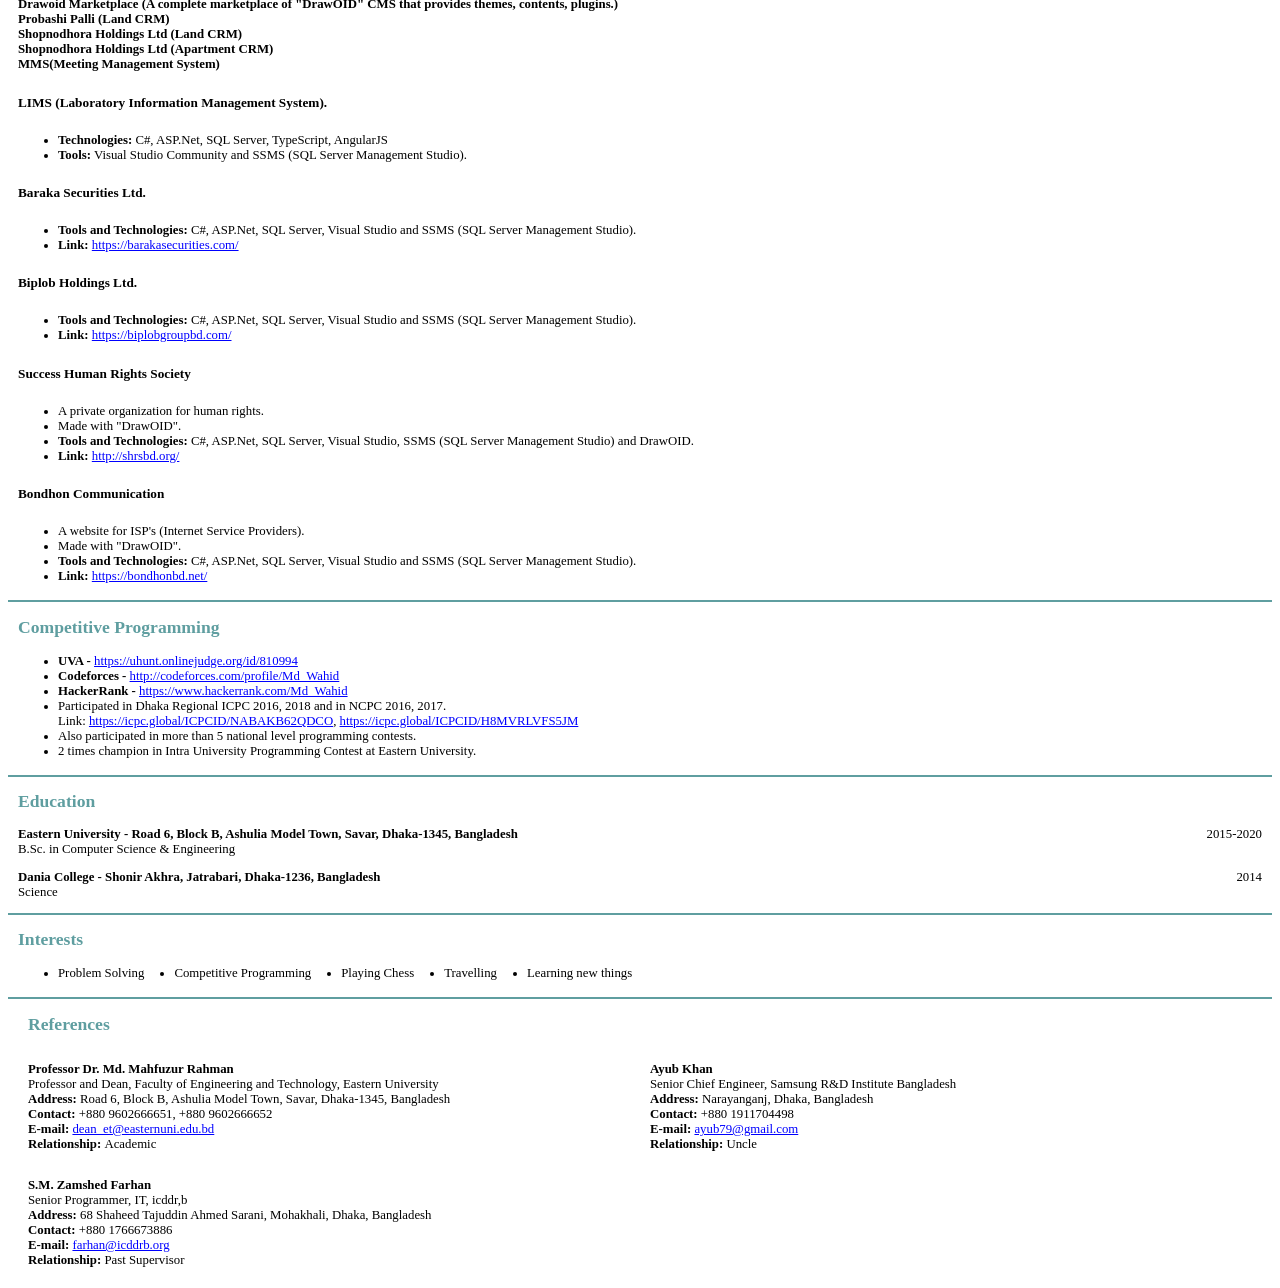
==== commit d1533201: "checked spelling and approch." ====
--- a/index.html
+++ b/index.html
@@ -30,7 +30,7 @@
                     <div class="phone"><span class="title">Mobile:</span> <a
                             href="tel:+8801689308776">+8801689308776</a></div>
                     <div class="mail"><span class="title">E-mail:</span> <a
-                            href="mailto:mdwahid5048@gmail.com">mdwahid5048@gmail.com</a></div>
+                            href="mailto:wahid.appl@gmail.com">wahid.appl@gmail.com</a></div>
                     <div class="linked-in"><span class="title">LinkedIn:</span> <a
                             href="https://www.linkedin.com/in/md-wahid-a0668915a/" target="_blank"
                             rel="noopener noreferrer">https://www.linkedin.com/in/md-wahid-a0668915a/</a></div>
@@ -49,7 +49,7 @@
         </div>
         <div class="block block-2 summary">
             <h2 class="title color-cadetblue">PROFILE</h2>
-            <p class="description text-justify">I am a pragmatic programmer, adherent to test driven development and enthusiastic about latest technologies and modern software architectures. I believe in integrity and I am a collaborative team player. I pursue ownership and credibility of my duties and I take full ownership of my tasks and am committed to continuous improvement.</p>
+            <p class="description text-justify">I am a pragmatic programmer, adherent to test driven development and enthusiastic about latest technologies and modern software architectures. I believe in integrity and I am a collaborative team player. I pursue ownership and credibility of my duties and I take responsibility for my tasks and am committed to continuous improvement.</p>
 
         </div>
         <div class="block block-3 skills">
@@ -124,13 +124,13 @@
                     are busy in the UK, Japan as well as in Bangladesh.
                 </li> -->
                 <li>
-                    <strong>Assigned Project:</strong> <br>
+                    <strong>Project Highlights:</strong> <br>
                     <ul>
                         <li>LIMS (Laboratory Information Management System) for icddr,b (International Center for Diarrhoeal Disease Research, Bangladesh) - Mohakhali, Dhaka.</li>
                     </ul>
                 </li>
                 <li>
-                    <strong>Technologies: </strong>C#, Asp.Net Web API, AngularJs., SQL Server.
+                    <strong>Technologies: </strong>C#, Asp.Net Web API, AngularJS, SQL Server.
                 </li>
                 <li>
                     <strong>Key Role:</strong>
@@ -151,8 +151,7 @@
             <p class="description">
                 <span class="position">Software Developer</span> | <span class="duration">03/2022 -
                     06/2023</span> <br>
-                <span class="orgation-name">UCAS (United Corporate Advisory Services Ltd) - Saiham sky view tower Old
-                    bijoy nagar New 195, Shahid Syed Nazrul Islam Sharani</span>
+                <span class="orgation-name">UCAS (United Corporate Advisory Services Ltd) - Saiham sky view tower Old Bijoy Nagar New 195, Shahid Syed Nazrul Islam Sarani</span>
             <ul>
                 <!-- <li class="text-justify">
                     <strong>About UCAS:</strong> United Corporate Advisory Services (UCAS) Limited was formed on
@@ -165,7 +164,7 @@
                     solution etc.
                 </li> -->
                 <li>
-                    <strong>Assigned Project:</strong>
+                    <strong>Project Highlights:</strong>
                     <ul>
                         <li>Website for this company.</li>
                         <li>Apartment and Land ERP</li>
@@ -195,19 +194,19 @@
             </p>
             <p class="description">
                 <span class="position">Assistant Officer (Jr. Software Developer), Department of IT</span> | <span
-                    class="duration">10/2021 -
-                    03/2022</span> <br>
-                <span class="orgation-name">Akij Group Ltd - Akij House, 198 Bir Uttam, Mir Shawkat Sarak, Gulshan Link
-                    Road, Tejgaon, Dhaka-1208</span>
+                    class="duration">10/2021 - 03/2022</span> <br>
+                <span class="orgation-name">Akij Group Ltd - Akij House, 198 Bir Uttam, Mir Shawkat Sarak, Gulshan Link Road, Tejgaon, Dhaka-1208</span>
             <ul>
                 <li class="text-justify">
-                    <strong>About Akij Group:</strong> Akij Group is one of the largest Bangladeshi industrial
-                    conglomerates. The industries under this conglomerate include textiles, tobacco, food & beverage,
-                    cement, ceramics, printing and packaging, pharmaceuticals, consumer product
-                </li>
-                <li>
-                    <strong>Assigned Project:</strong>
-                    <ul><li>Proprietary CMS (Content Management System) solution. made for all of Akij Group employees.</li></ul>
+                    <strong>About Akij Group:</strong> Akij Group is one of the largest Bangladeshi industrial conglomerates. The industries under this conglomerate include textiles, tobacco, food & beverage, cement, ceramics, printing and packaging, pharmaceuticals, consumer products.
+                </li>
+<!--                 
+                <li class="text-justify">
+                    <strong>About Akij Group:</strong> Akij Group is one of the largest Bangladeshi industrial conglomerates. The industries under this conglomerate include textiles, tobacco, food & beverage, cement, ceramics, printing and packaging, pharmaceuticals, consumer products, and real estate. Akij Group has a significant presence in the Bangladeshi market and is known for its diverse range of products and services.
+                </li> -->
+                <li>
+                    <strong>Project Highlights:</strong>
+                    <ul><li>Proprietary CMS (Content Management System) solution made for all of Akij Group employees.</li></ul>
                     <!-- - Own CMS created by .NET for SoftyfyBD. <br> -->
                 </li>
                 <li>
@@ -217,7 +216,7 @@
                     <strong>Key Role:</strong>
                     <ul>
                         <li><strong>Collaborated</strong> directly with stakeholders to translate business needs into technical specifications.</li>
-                        <li><strong>Refactored</strong> existing CMS software, upgrading interfaces and adding features that boosted performance</li>
+                        <li><strong>Refactored</strong> existing CMS software, upgrading interfaces and adding features that boosted performance.</li>
                         <li><strong>Facilitated</strong> daily scrum meetings to ensure project alignment and momentum.</li>
                     </ul>
                 </li>
@@ -230,8 +229,7 @@
             </ul>
             </p>
             <p class="description">
-                <span class="position">Junior Software Developer</span> | <span class="duration">10/2019 -
-                    11/2020</span> <br>
+                <span class="position">Junior Software Developer</span> | <span class="duration">10/2019 - 11/2020</span> <br>
                 <span class="orgation-name">SoftifyBD Ltd - Hazi Motaleb Plaza, Bandar, Narayanganj</span>
             <ul>
                 <!-- <li class="text-justify">
@@ -239,10 +237,10 @@
                     Planning) and CMS (Content Management System) softwares.
                 </li> -->
                 <li>
-                    <strong>Assigned Project:</strong>
+                    <strong>Project Highlights:</strong>
                     <ul>
                         <li>Several ERP solutions for the ISPs (Internet Service Providers).</li>
-                        <li>Own CMS created by .NET for SoftyfyBD.</li>
+                        <li>Own CMS created by .NET for SoftifyBD.</li>
                     </ul>
                 </li>
                 <li>
@@ -272,17 +270,16 @@
         <div class="block block-5 projects">
             <h2 class="title color-cadetblue">Projects</h2>
             <p class="description">
-                <span style="font-weight: 700;">Drawoid Marketplace (A complete marketplace of "DrawOID" CMS that
-                    provides themes, contents, plugins.)</span> <br>
-                <span style="font-weight: 700;">Probashi Palli (Land CR)</span> <br>
-                <span style="font-weight: 700;">Shopnodhora Holdings Ltd (Land CR)</span> <br>
-                <span style="font-weight: 700;">Shopnodhora Holdings Ltd (Apartment CR)</span> <br>
+                <span style="font-weight: 700;">Drawoid Marketplace (A complete marketplace of "DrawOID" CMS that provides themes, contents, plugins.)</span> <br>
+                <span style="font-weight: 700;">Probashi Palli (Land CRM)</span> <br>
+                <span style="font-weight: 700;">Shopnodhora Holdings Ltd (Land CRM)</span> <br>
+                <span style="font-weight: 700;">Shopnodhora Holdings Ltd (Apartment CRM)</span> <br>
                 <span style="font-weight: 700;">MMS(Meeting Management System)</span>
             </p>
             <p class="description">
             <h5>LIMS (Laboratory Information Management System).</h5>
             <ul>
-                <li><strong>Technologies:</strong> C#, ASP.Net, SQL Server, TypeScript, AngularJS.</li>
+                <li><strong>Technologies:</strong> C#, ASP.Net, SQL Server, TypeScript, AngularJS</li>
                 <li><strong>Tools:</strong> Visual Studio Community and SSMS (SQL Server Management Studio).</li>
             </ul>
             </p>
@@ -297,17 +294,14 @@
             <p class="description">
             <h5>Baraka Securities Ltd.</h5>
             <ul>
-                <li><strong>Tools and Technologies:</strong> C#, ASP.Net, SQL Server, Visual Studio and SSMS (SQL
-                    Server Management Studio).</li>
-                <li><strong>Link:</strong> <a href="https://barakasecurities.com/">https://barakasecurities.com/</a>
-                </li>
+                <li><strong>Tools and Technologies:</strong> C#, ASP.Net, SQL Server, Visual Studio and SSMS (SQL Server Management Studio).</li>
+                <li><strong>Link:</strong> <a href="https://barakasecurities.com/">https://barakasecurities.com/</a></li>
             </ul>
             </p>
             <p class="description page-break-default page-break-before">
             <h5>Biplob Holdings Ltd.</h5>
             <ul>
-                <li><strong>Tools and Technologies:</strong> C#, ASP.Net, SQL Server, Visual Studio and SSMS (SQL
-                    Server Management Studio).</li>
+                <li><strong>Tools and Technologies:</strong> C#, ASP.Net, SQL Server, Visual Studio and SSMS (SQL Server Management Studio).</li>
                 <li><strong>Link:</strong> <a href="https://biplobgroupbd.com/">https://biplobgroupbd.com/</a></li>
             </ul>
             </p>
@@ -358,8 +352,7 @@
             <ul>
                 <li>A private organization for human rights.</li>
                 <li>Made with "DrawOID".</li>
-                <li><strong>Tools and Technologies:</strong> C#, ASP.Net, SQL Server, Visual Studio, SSMS (SQL Server
-                    Management Studio) and DrawOID.</li>
+                <li><strong>Tools and Technologies:</strong> C#, ASP.Net, SQL Server, Visual Studio, SSMS (SQL Server Management Studio) and DrawOID.</li>
                 <li><strong>Link:</strong> <a href="http://shrsbd.org/">http://shrsbd.org/</a></li>
             </ul>
             </p>
@@ -368,8 +361,7 @@
             <ul>
                 <li>A website for ISP's (Internet Service Providers).</li>
                 <li>Made with "DrawOID".</li>
-                <li><strong>Tools and Technologies:</strong> C#, ASP.Net, SQL Server, Visual Studio and SSMS (SQL Server
-                    Management Studio).</li>
+                <li><strong>Tools and Technologies:</strong> C#, ASP.Net, SQL Server, Visual Studio and SSMS (SQL Server Management Studio).</li>
                 <li><strong>Link:</strong> <a href="https://bondhonbd.net/">https://bondhonbd.net/</a></li>
             </ul>
             </p>
@@ -391,22 +383,16 @@
                     Link: <a href="https://www.hackerrank.com/Md_Wahid" target="_blank">https://www.hackerrank.com/Md_Wahid</a>
                 </li> -->
                 <li>
-                    <strong>UVA -</strong> <a href="http://https://uhunt.onlinejudge.org/id/810994"
-                        target="_blank">https://uhunt.onlinejudge.org/id/810994</a>
-                </li>
-                <li>
-                    <strong>Codeforces -</strong> <a href="http://codeforces.com/profile/Md_Wahid"
-                        target="_blank">http://codeforces.com/profile/Md_Wahid</a>
-                </li>
-                <li>
-                    <strong>HackerRank -</strong> <a href="https://www.hackerrank.com/Md_Wahid"
-                        target="_blank">https://www.hackerrank.com/Md_Wahid</a>
-                </li>
-                <li>Participated in Dhaka Regional ICPC 2016, 2018 and in NCPC 2016, 2017.<br>Link: <a
-                        href="https://icpc.global/ICPCID/NABAKB62QDCO" target="_blank"
-                        rel="noopener noreferrer">https://icpc.global/ICPCID/NABAKB62QDCO</a>,
-                    <a href="https://icpc.global/ICPCID/H8MVRLVFS5JM" target="_blank"
-                        rel="noopener noreferrer">https://icpc.global/ICPCID/H8MVRLVFS5JM</a>
+                    <strong>UVA -</strong> <a href="http://https://uhunt.onlinejudge.org/id/810994" target="_blank">https://uhunt.onlinejudge.org/id/810994</a>
+                </li>
+                <li>
+                    <strong>Codeforces -</strong> <a href="http://codeforces.com/profile/Md_Wahid" target="_blank">http://codeforces.com/profile/Md_Wahid</a>
+                </li>
+                <li>
+                    <strong>HackerRank -</strong> <a href="https://www.hackerrank.com/Md_Wahid" target="_blank">https://www.hackerrank.com/Md_Wahid</a>
+                </li>
+                <li>Participated in Dhaka Regional ICPC 2016, 2018 and in NCPC 2016, 2017.<br>Link: <a href="https://icpc.global/ICPCID/NABAKB62QDCO" target="_blank" rel="noopener noreferrer">https://icpc.global/ICPCID/NABAKB62QDCO</a>,
+                    <a href="https://icpc.global/ICPCID/H8MVRLVFS5JM" target="_blank" rel="noopener noreferrer">https://icpc.global/ICPCID/H8MVRLVFS5JM</a>
                 </li>
                 <li>Also participated in more than 5 national level programming contests.</li>
                 <li>2 times champion in Intra University Programming Contest at Eastern University.</li>
@@ -418,10 +404,9 @@
         <div class="block block-6 education">
             <h2 class="title color-cadetblue">Education</h2>
             <p class="description">
-                <span class="institution left">Eastern University - Road 6, Block B, Ashulia Model Town, Savar,
-                    Dhaka-1345, Bangladesh</span>
+                <span class="institution left">Eastern University - Road 6, Block B, Ashulia Model Town, Savar, Dhaka-1345, Bangladesh</span>
                 <span class="year right">2015-2020</span> <br>
-                <span class="degree">Bachelor of Computer Science & Engineering</span>
+                <span class="degree">B.Sc. in Computer Science & Engineering</span>
             </p>
             <p class="description">
                 <span class="institution left">Dania College - Shonir Akhra, Jatrabari, Dhaka-1236, Bangladesh</span>
@@ -450,11 +435,9 @@
                     <p class="contact">
                         <span><strong>Professor Dr. Md. Mahfuzur Rahman</strong></span> <br>
                         <span>Professor and Dean, Faculty of Engineering and Technology, Eastern University</span> <br>
-                        <span class="title">Address: </span><span>Road 6, Block B, Ashulia Model Town, Savar,
-                            Dhaka-1345, Bangladesh</span> <br>
+                        <span class="title">Address: </span><span>Road 6, Block B, Ashulia Model Town, Savar, Dhaka-1345, Bangladesh</span> <br>
                         <span class="title">Contact: </span><span>+880 9602666651, +880 9602666652</span> <br>
-                        <span class="title">E-mail: </span><span><a
-                                href="mailto:dean_et@easternuni.edu.bd">dean_et@easternuni.edu.bd</a></span> <br>
+                            <span class="title">E-mail: </span><span><a href="mailto:dean_et@easternuni.edu.bd">dean_et@easternuni.edu.bd</a></span> <br>
                         <span class="title">Relationship: </span><span>Academic</span>
                     </p>
                 </div>
@@ -464,8 +447,7 @@
                         <span>Senior Chief Engineer, Samsung R&D Institute Bangladesh</span> <br>
                         <span class="title">Address: </span><span>Narayanganj, Dhaka, Bangladesh</span> <br>
                         <span class="title">Contact: </span><span>+880 1911704498</span> <br>
-                        <span class="title">E-mail: </span><span><a
-                                href="mailto:ayub79@gmail.com">ayub79@gmail.com</a></span><br>
+                        <span class="title">E-mail: </span><span><a href="mailto:ayub79@gmail.com">ayub79@gmail.com</a></span><br>
                         <span class="title">Relationship: </span><span>Uncle</span>
                     </p>
                 </div>
@@ -473,11 +455,9 @@
                     <p class="contact">
                         <span><strong>S.M. Zamshed Farhan </strong></span> <br>
                         <span>Senior Programmer, IT, icddr,b</span> <br>
-                        <span class="title">Address: </span><span>68 Shaheed Tajuddin Ahmed Sarani, Mohakhali, Dhaka,
-                            Bangladesh</span> <br>
+                        <span class="title">Address: </span><span>68 Shaheed Tajuddin Ahmed Sarani, Mohakhali, Dhaka, Bangladesh</span> <br>
                         <span class="title">Contact: </span><span>+880 1766673886</span> <br>
-                        <span class="title">E-mail: </span><span><a
-                                href="mailto:farhan@icddrb.org">farhan@icddrb.org</a></span><br>
+                        <span class="title">E-mail: </span><span><a href="mailto:farhan@icddrb.org">farhan@icddrb.org</a></span><br>
                         <span class="title">Relationship: </span><span>Past Supervisor</span>
                     </p>
                 </div>
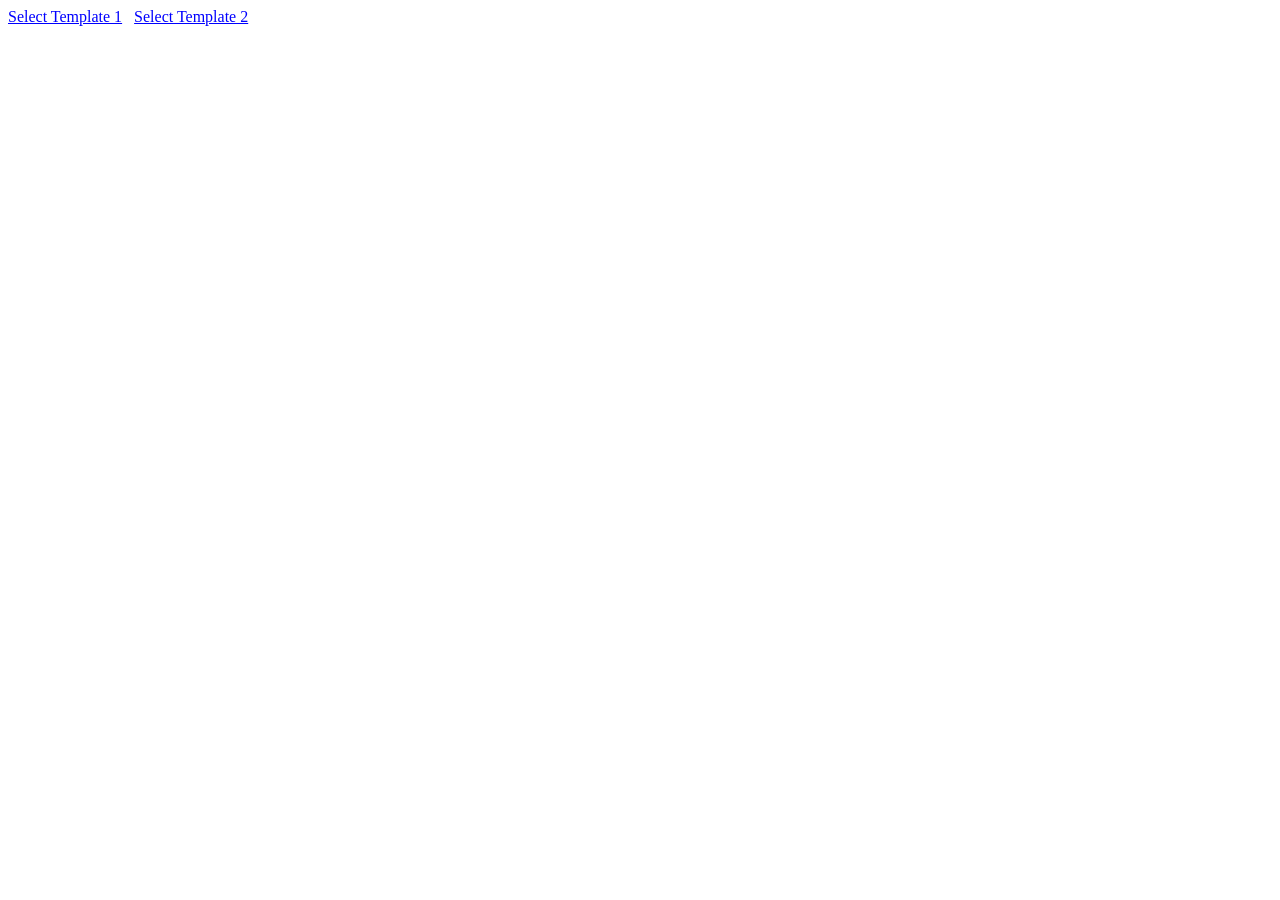
==== commit 684719aa: "2 template creation" ====
--- a/index.html
+++ b/index.html
@@ -15,457 +15,9 @@
 
 <body>
     <div class="hide-on-print">
-        <button id="prntDflt" class="btn btn-primary">Print Default</button> &nbsp;
-        <button id="prntL2" class="btn btn-secondary">Print Layout 2</button>
+        <a id="template1" class="btn btn-primary" href="/template-1.html">Select Template 1</a> &nbsp;
+        <a id="template2" class="btn btn-secondary" href="/template-2.html">Select Template 2</a>
     </div>
-
-
-    <div class="resume-body print-page">
-        <div class="block block-1 intro">
-            <div class="text">
-                <h1 class="name color-cadetblue">MD. WAHID</h1>
-                <div class="contact">
-                    <div class="address"><span class="title">Address:</span> East Delpara (Khodaibari Moholla),
-                        Kutubpur, Fatulla, Narayanganj.</div>
-                    <div class="phone"><span class="title">Mobile:</span> <a
-                            href="tel:+8801689308776">+8801689308776</a></div>
-                    <div class="mail"><span class="title">E-mail:</span> <a
-                            href="mailto:wahid.appl@gmail.com">wahid.appl@gmail.com</a></div>
-                    <div class="linked-in"><span class="title">LinkedIn:</span> <a
-                            href="https://www.linkedin.com/in/md-wahid-a0668915a/" target="_blank"
-                            rel="noopener noreferrer">https://www.linkedin.com/in/md-wahid-a0668915a/</a></div>
-                    <div class="github"><span class="title">GitHub:</span> <a href="https://github.com/Md-Wahid"
-                            target="_blank">https://github.com/Md-Wahid</a></div>
-                </div>
-                <p></p>
-            </div>
-            <div class="photo crop">
-                <img src="./assets/images/md-wahid-1-removebg-preview.png" alt="" width="" height="auto">
-            </div>
-            <!-- <div class="photo">
-                <img src="./assets/images/md-wahid.jpg" alt="" width="120" height="auto">
-            </div> -->
-
-        </div>
-        <div class="block block-2 summary">
-            <h2 class="title color-cadetblue">PROFILE</h2>
-            <p class="description text-justify">I am a pragmatic programmer, adherent to test driven development and enthusiastic about latest technologies and modern software architectures. I believe in integrity and I am a collaborative team player. I pursue ownership and credibility of my duties and I take responsibility for my tasks and am committed to continuous improvement.</p>
-
-        </div>
-        <div class="block block-3 skills">
-            <div class="industry-knowledges left">
-                <h2 class="title color-cadetblue">INDUSTRY KNOWLEDGE</h2>
-                <p class="description">
-                <ul>
-                    <li>In-depth knowledge of Object Oriented Programming, Data Structure, Algorithm, Model View Controller and Entity Framework Core (ORM).</li>
-                    <li>In-depth knowledge of Microsoft SQL Server and SQLite.</li>
-                    <li>Good knowledge in JavaScript, jQuery, AJAX.</li>
-                    <li>Good knowledge in Crystal Report.</li>
-                    <li>Good working experience with a version control system like Git, TFS.</li>
-                </ul>
-                </p>
-            </div>
-            <div class="soft-skills right">
-                <h2 class="title color-cadetblue">SKILLS</h2>
-                <ul>
-                    <li>
-                        <strong>Languages:</strong> C#, TypeScript.
-                    </li>
-                    <li>
-                        <strong>Frameworks:</strong> ASP.Net MVC, ASP.Net Core (MVC / Web API), .NET (MVC / Web API), Angular.
-                    </li>
-                    <li>
-                        <strong>ORM:</strong> Entity Framework Core.
-                    </li>
-                    <li>
-                        <strong>Databases:</strong> SQLite, Microsoft SQL Server.
-                    </li>
-                    <li>
-                        <strong>Database Management Tools:</strong> DB Browser for SQLite, SQL Server Management Studio.
-                    </li>
-                    <li>
-                        <strong>Code Editor / IDE:</strong> Visual Studio Code, Visual Studio (Community Edition), SQL Server Management Studio.
-                    </li>
-                </ul>
-            </div>
-
-        </div>
-
-        <div class="block block-4 work-history">
-            <h2 class="title color-cadetblue">Work EXPERIENCE</h2>
-            <p class="description">
-                <span class="position">Junior Instructor, Computer Science & Technology</span> | <span class="duration">09/2025 - Present</span> <br>
-                <span class="orgation-name">Park Polytechnic Institute - Hazi Rafiq Sarak, Sahebpara, Signboard Shiddirgonj, Narayanganj</span>
-            </p>
-
-
-
-            <p class="description">
-                <span class="position">Software Engineer</span> | <span class="duration">01/2024 - 01/2025</span> <br>
-                <span class="orgation-name">Systech Digital Limited - House 1, Road 16, Sector 7, Uttara,
-                    Dhaka-1230.</span> <br>
-                <strong>Work Stations: </strong><br>
-            <ol>
-                <li>
-                    Head Office - icddr,b (International Center for Diarrhoeal Disease Research, Bangladesh - Mohakhali, Dhaka) - from 01/2024 till 09/2024
-                </li>
-                <li>
-                    Head Office - Systech Digital Ltd. - from 09/2024 till 01/2025
-                </li>
-            </ol>
-            <ul>
-                <!-- <li class="text-justify">
-                    <strong>About Systech Digital Limited:</strong> Systech Digital Limited is an ICT solution and
-                    service provider company, headquartered in Bangladesh, which translates the vision of the clients
-                    into reality. In the last 23 years, they earned experiences and trust from the clients. As a pioneer
-                    IT company, they achieved success with a proven track record in providing affordable and quality
-                    services to clients. So far they served over 3000 clients in 13 countries, including Canada, the UK,
-                    the USA, the Netherlands, Germany, Denmark, and Japan. As part of our global presence, our offices
-                    are busy in the UK, Japan as well as in Bangladesh.
-                </li> -->
-                <li>
-                    <strong>Project Highlights:</strong> <br>
-                    <ul>
-                        <li>LIMS (Laboratory Information Management System) for icddr,b (International Center for Diarrhoeal Disease Research, Bangladesh) - Mohakhali, Dhaka.</li>
-                    </ul>
-                </li>
-                <li>
-                    <strong>Technologies: </strong>C#, Asp.Net Web API, AngularJS, SQL Server.
-                </li>
-                <li>
-                    <strong>Key Role:</strong>
-                    <ul>
-                        <li><strong>Spearheaded</strong> weekly scrum updates, providing critical technical insights to the development team.</li>
-                        <li><strong>Architected and optimized</strong> complex Stored Procedures to enhance data retrieval speeds.</li>
-                    </ul>
-                </li>
-                <li>
-                    <strong>Development Task:</strong>
-                    <ul>
-                        <li><strong>Engineered and deployed</strong> scalable modules tailored to specific client requirements.</li>
-                        <li><strong>Identified and resolved</strong> critical system bugs, ensuring high application stability.</li>
-                    </ul>
-                </li>
-            </ul>
-            </p>
-            <p class="description">
-                <span class="position">Software Developer</span> | <span class="duration">03/2022 -
-                    06/2023</span> <br>
-                <span class="orgation-name">UCAS (United Corporate Advisory Services Ltd) - Saiham sky view tower Old Bijoy Nagar New 195, Shahid Syed Nazrul Islam Sarani</span>
-            <ul>
-                <!-- <li class="text-justify">
-                    <strong>About UCAS:</strong> United Corporate Advisory Services (UCAS) Limited was formed on
-                    November 22, 2009 and started its operation from January 2010. The company has expertise in the
-                    field of web application and software development, mobile apps development, website development and
-                    IT Enabled Service (ITES). They also have core business expertise in the field of IT enabled
-                    Services (ITES) with focus on various wings of Capital Market capital market related back office
-                    software services. They have the expertise on Holding AGM on virtual Platform Post Issue Management
-                    of IPO, data processing related to Rights Share Offer, Bonus and Dividend, Share Management software
-                    solution etc.
-                </li> -->
-                <li>
-                    <strong>Project Highlights:</strong>
-                    <ul>
-                        <li>Website for this company.</li>
-                        <li>Apartment and Land ERP</li>
-                        <li>Reconciliation software</li>
-                    </ul>
-                    <!-- - Own CMS created by .NET for SoftyfyBD. <br> -->
-                </li>
-                <li>
-                    <strong>Technologies: </strong>ASP.Net (Web Form), SQL Server, Crystal Report.
-                </li>
-                <li class=" page-break-default page-break-before">
-                    <strong>Key Role:</strong>
-                    <ul>
-                        <li><strong>Delivered</strong> high-level technical support, significantly improving user experience and system reliability.</li>
-                        <li><strong>Designed and implemented</strong> comprehensive reporting solutions using Crystal Reports.</li>
-                        <li><strong>Streamlined</strong> database operations by creating and refining Stored Procedures.</li>
-                    </ul>
-                </li>
-                <li>
-                    <strong>Development Task:</strong>
-                    <ul></ul>
-                        <li><strong>Executed</strong> full-lifecycle module development, from requirement analysis to final deployment.</li>
-                        <li><strong>Systematically debugged</strong> legacy code to improve overall software health.</li>
-                    </ul>
-                </li>
-            </ul>
-            </p>
-            <p class="description">
-                <span class="position">Assistant Officer (Jr. Software Developer), Department of IT</span> | <span
-                    class="duration">10/2021 - 03/2022</span> <br>
-                <span class="orgation-name">Akij Group Ltd - Akij House, 198 Bir Uttam, Mir Shawkat Sarak, Gulshan Link Road, Tejgaon, Dhaka-1208</span>
-            <ul>
-                <li class="text-justify">
-                    <strong>About Akij Group:</strong> Akij Group is one of the largest Bangladeshi industrial conglomerates. The industries under this conglomerate include textiles, tobacco, food & beverage, cement, ceramics, printing and packaging, pharmaceuticals, consumer products.
-                </li>
-<!--                 
-                <li class="text-justify">
-                    <strong>About Akij Group:</strong> Akij Group is one of the largest Bangladeshi industrial conglomerates. The industries under this conglomerate include textiles, tobacco, food & beverage, cement, ceramics, printing and packaging, pharmaceuticals, consumer products, and real estate. Akij Group has a significant presence in the Bangladeshi market and is known for its diverse range of products and services.
-                </li> -->
-                <li>
-                    <strong>Project Highlights:</strong>
-                    <ul><li>Proprietary CMS (Content Management System) solution made for all of Akij Group employees.</li></ul>
-                    <!-- - Own CMS created by .NET for SoftyfyBD. <br> -->
-                </li>
-                <li>
-                    <strong>Technologies: </strong>ASP.Net (Web Form), SQL Server.
-                </li>
-                <li>
-                    <strong>Key Role:</strong>
-                    <ul>
-                        <li><strong>Collaborated</strong> directly with stakeholders to translate business needs into technical specifications.</li>
-                        <li><strong>Refactored</strong> existing CMS software, upgrading interfaces and adding features that boosted performance.</li>
-                        <li><strong>Facilitated</strong> daily scrum meetings to ensure project alignment and momentum.</li>
-                    </ul>
-                </li>
-                <li>
-                    <strong>Development Task:</strong>
-                    <ul>
-                        <li><strong>Built and integrated</strong> custom modules into the enterprise ERP ecosystem.</li>
-                    </ul>
-                </li>
-            </ul>
-            </p>
-            <p class="description">
-                <span class="position">Junior Software Developer</span> | <span class="duration">10/2019 - 11/2020</span> <br>
-                <span class="orgation-name">SoftifyBD Ltd - Hazi Motaleb Plaza, Bandar, Narayanganj</span>
-            <ul>
-                <!-- <li class="text-justify">
-                    <strong>About SoftifyBD:</strong> SoftifyBD specializes in creating ERP (Enterprise Resource
-                    Planning) and CMS (Content Management System) softwares.
-                </li> -->
-                <li>
-                    <strong>Project Highlights:</strong>
-                    <ul>
-                        <li>Several ERP solutions for the ISPs (Internet Service Providers).</li>
-                        <li>Own CMS created by .NET for SoftifyBD.</li>
-                    </ul>
-                </li>
-                <li>
-                    <strong>Technologies: </strong>ASP.Net MVC, .NET, SQL Server.
-                </li>
-                <li>
-                    <strong>Key Role:</strong>
-                    <ul>
-                        <li><strong>Led</strong> the development of solutions created by custom CMS, enhancing solutions efficiency for clients.</li>
-                        <li><strong>Seamlessly integrated</strong> front-end components with back-end logic via custom CMS solutions.</li>
-                        <li><strong>Mentored and onboarded</strong> junior developers, fostering a culture of technical excellence.</li>
-                        <li><strong>Managed</strong> the design and development workflow to ensure all products were delivered ahead of strict deadlines.</li>
-                    </ul>
-                </li>
-                <li>
-                    <strong>Development Task:</strong>
-                    <ul>
-                        <li><strong>Designed and implemented</strong> new modules based on client requirements, ensuring seamless integration with existing systems.</li>
-                        <li><strong>Conducted thorough testing and debugging</strong> to maintain high-quality code standards.</li>
-                        <li><strong>Modernized existing ERP modules</strong> to correct errors and improve user interface responsiveness.</li>
-                    </ul>
-                </li>
-            </ul>
-            </p>
-
-        </div>
-        <div class="block block-5 projects">
-            <h2 class="title color-cadetblue">Projects</h2>
-            <p class="description">
-                <span style="font-weight: 700;">Drawoid Marketplace (A complete marketplace of "DrawOID" CMS that provides themes, contents, plugins.)</span> <br>
-                <span style="font-weight: 700;">Probashi Palli (Land CRM)</span> <br>
-                <span style="font-weight: 700;">Shopnodhora Holdings Ltd (Land CRM)</span> <br>
-                <span style="font-weight: 700;">Shopnodhora Holdings Ltd (Apartment CRM)</span> <br>
-                <span style="font-weight: 700;">MMS(Meeting Management System)</span>
-            </p>
-            <p class="description">
-            <h5>LIMS (Laboratory Information Management System).</h5>
-            <ul>
-                <li><strong>Technologies:</strong> C#, ASP.Net, SQL Server, TypeScript, AngularJS</li>
-                <li><strong>Tools:</strong> Visual Studio Community and SSMS (SQL Server Management Studio).</li>
-            </ul>
-            </p>
-            <!-- <p class="description">
-            <h5>EBL Securities Ltd.</h5>
-            <ul>
-                <li><strong>Tools and Technologies:</strong> C#, ASP.Net, SQL Server, Visual Studio and SSMS (SQL Server
-                    Management Studio).</li>
-                <li><strong>Link:</strong> <a href="http://3.111.145.17:89/">http://3.111.145.17:89/</a></li>
-            </ul>
-            </p> -->
-            <p class="description">
-            <h5>Baraka Securities Ltd.</h5>
-            <ul>
-                <li><strong>Tools and Technologies:</strong> C#, ASP.Net, SQL Server, Visual Studio and SSMS (SQL Server Management Studio).</li>
-                <li><strong>Link:</strong> <a href="https://barakasecurities.com/">https://barakasecurities.com/</a></li>
-            </ul>
-            </p>
-            <p class="description page-break-default page-break-before">
-            <h5>Biplob Holdings Ltd.</h5>
-            <ul>
-                <li><strong>Tools and Technologies:</strong> C#, ASP.Net, SQL Server, Visual Studio and SSMS (SQL Server Management Studio).</li>
-                <li><strong>Link:</strong> <a href="https://biplobgroupbd.com/">https://biplobgroupbd.com/</a></li>
-            </ul>
-            </p>
-            <!-- <p class="description">
-                <h5>Probashi Palli (Land CR)</h5>
-                <ul>
-                    <li><strong>Tools and Technologies:</strong> C#, ASP.Net, SQL Server, Visual Studio and SSMS (SQL
-                        Server Management Studio).</li>
-                    <li><strong>Link:</strong> <a href="http://15.206.221.72:90/">http://15.206.221.72:90/</a></li>
-                </ul>
-            </p>
-            <p class="description">
-                <h5>Shopnodhora Holdings Ltd (Land CR)</h5>
-                <ul>
-                    <li><strong>Tools and Technologies:</strong> C#, ASP.Net, SQL Server, Visual Studio and SSMS (SQL
-                        Server Management Studio).</li>
-                    <li><strong>Link:</strong> <a href="http://15.206.221.72:8122/">http://15.206.221.72:8122/</a></li>
-                </ul>
-            </p>
-            <p class="description">
-                <h5>Shopnodhora Holdings Ltd (Apartment CR)</h5>
-                <ul>
-                    <li><strong>Tools and Technologies:</strong> C#, ASP.Net, SQL Server, Visual Studio and SSMS (SQL
-                        Server Management Studio).</li>
-                    <li><strong>Link:</strong> <a href="http://192.168.0.219:8090/">http://192.168.0.219:8090/</a></li>
-                </ul>
-            </p>
-            <p class="description d-none">
-                <h5>MMS(Meeting Management System)</h5>
-                <ul>
-                    <li><strong>Tools and Technologies:</strong> C#, ASP.Net, SQL Server, Visual Studio and SSMS (SQL
-                        Server Management Studio).</li>
-                    <li><strong>Link:</strong> <a href="http://192.168.0.219:92/">http://192.168.0.219:92/</a></li>
-                </ul>
-            </p> -->
-            <!-- <p class="description">
-            <h5>Drawoid Marketplace</h5>
-            <ul>
-                <li>A complete marketplace of "DrawOID" CMS that provides themes, contents, plugins.</li>
-                <li>Follows the convention of "NopCommerce".</li>
-                <li><strong>Tools and Technologies:</strong> C#, ASP.Net, SQL Server, Visual Studio and SSMS (SQL Server
-                    Management Studio).</li>
-                <li><strong>Link:</strong> <a href="http://market.drawoid.com">http://market.drawoid.com</a></li>
-            </ul>
-            </p> -->
-            <p class="description">
-            <h5>Success Human Rights Society</h5>
-            <ul>
-                <li>A private organization for human rights.</li>
-                <li>Made with "DrawOID".</li>
-                <li><strong>Tools and Technologies:</strong> C#, ASP.Net, SQL Server, Visual Studio, SSMS (SQL Server Management Studio) and DrawOID.</li>
-                <li><strong>Link:</strong> <a href="http://shrsbd.org/">http://shrsbd.org/</a></li>
-            </ul>
-            </p>
-            <p class="description">
-            <h5>Bondhon Communication</h5>
-            <ul>
-                <li>A website for ISP's (Internet Service Providers).</li>
-                <li>Made with "DrawOID".</li>
-                <li><strong>Tools and Technologies:</strong> C#, ASP.Net, SQL Server, Visual Studio and SSMS (SQL Server Management Studio).</li>
-                <li><strong>Link:</strong> <a href="https://bondhonbd.net/">https://bondhonbd.net/</a></li>
-            </ul>
-            </p>
-        </div>
-        <div class="block block-5 competitive-programming">
-            <h2 class="title color-cadetblue">Competitive Programming</h2>
-            <p class="description">
-            <ul>
-                <!-- <li>
-                    <strong>UVA - </strong> Solved 24 problems. <br>
-                    Link: <a href="http://https://uhunt.onlinejudge.org/id/810994" target="_blank">https://uhunt.onlinejudge.org/id/810994</a>
-                </li>
-                <li>
-                    <strong>Codeforces - </strong> Maximum rating 1438. <br>
-                    Link: <a href="http://codeforces.com/profile/Md_Wahid" target="_blank">http://codeforces.com/profile/Md_Wahid</a>
-                </li>
-                <li>
-                    <strong>HackerRank - </strong> Maximum rating 1647. <br>
-                    Link: <a href="https://www.hackerrank.com/Md_Wahid" target="_blank">https://www.hackerrank.com/Md_Wahid</a>
-                </li> -->
-                <li>
-                    <strong>UVA -</strong> <a href="http://https://uhunt.onlinejudge.org/id/810994" target="_blank">https://uhunt.onlinejudge.org/id/810994</a>
-                </li>
-                <li>
-                    <strong>Codeforces -</strong> <a href="http://codeforces.com/profile/Md_Wahid" target="_blank">http://codeforces.com/profile/Md_Wahid</a>
-                </li>
-                <li>
-                    <strong>HackerRank -</strong> <a href="https://www.hackerrank.com/Md_Wahid" target="_blank">https://www.hackerrank.com/Md_Wahid</a>
-                </li>
-                <li>Participated in Dhaka Regional ICPC 2016, 2018 and in NCPC 2016, 2017.<br>Link: <a href="https://icpc.global/ICPCID/NABAKB62QDCO" target="_blank" rel="noopener noreferrer">https://icpc.global/ICPCID/NABAKB62QDCO</a>,
-                    <a href="https://icpc.global/ICPCID/H8MVRLVFS5JM" target="_blank" rel="noopener noreferrer">https://icpc.global/ICPCID/H8MVRLVFS5JM</a>
-                </li>
-                <li>Also participated in more than 5 national level programming contests.</li>
-                <li>2 times champion in Intra University Programming Contest at Eastern University.</li>
-            </ul>
-            </p>
-
-
-        </div>
-        <div class="block block-6 education">
-            <h2 class="title color-cadetblue">Education</h2>
-            <p class="description">
-                <span class="institution left">Eastern University - Road 6, Block B, Ashulia Model Town, Savar, Dhaka-1345, Bangladesh</span>
-                <span class="year right">2015-2020</span> <br>
-                <span class="degree">B.Sc. in Computer Science & Engineering</span>
-            </p>
-            <p class="description">
-                <span class="institution left">Dania College - Shonir Akhra, Jatrabari, Dhaka-1236, Bangladesh</span>
-                <span class="year right">2014</span> <br>
-                <span class="degree">Science</span>
-            </p>
-
-        </div>
-        <div class="block block-7 hobbies-and-interests">
-            <h2 class="title color-cadetblue">Interests</h2>
-            <p class="description">
-            <ul class="list-inline">
-                <li>Problem Solving</li>
-                <li>Competitive Programming</li>
-                <li>Playing Chess</li>
-                <li>Travelling</li>
-                <li>Learning new things</li>
-            </ul>
-            </p>
-            <!--  -->
-        </div>
-        <div class="block block-8 references">
-            <h2 class="col-item title color-cadetblue">References</h2>
-            <div class="reference-body">
-                <div class="col-item reference reference-1">
-                    <p class="contact">
-                        <span><strong>Professor Dr. Md. Mahfuzur Rahman</strong></span> <br>
-                        <span>Professor and Dean, Faculty of Engineering and Technology, Eastern University</span> <br>
-                        <span class="title">Address: </span><span>Road 6, Block B, Ashulia Model Town, Savar, Dhaka-1345, Bangladesh</span> <br>
-                        <span class="title">Contact: </span><span>+880 9602666651, +880 9602666652</span> <br>
-                            <span class="title">E-mail: </span><span><a href="mailto:dean_et@easternuni.edu.bd">dean_et@easternuni.edu.bd</a></span> <br>
-                        <span class="title">Relationship: </span><span>Academic</span>
-                    </p>
-                </div>
-                <div class="col-item reference reference-2">
-                    <p class="contact">
-                        <span><strong>Ayub Khan </strong></span> <br>
-                        <span>Senior Chief Engineer, Samsung R&D Institute Bangladesh</span> <br>
-                        <span class="title">Address: </span><span>Narayanganj, Dhaka, Bangladesh</span> <br>
-                        <span class="title">Contact: </span><span>+880 1911704498</span> <br>
-                        <span class="title">E-mail: </span><span><a href="mailto:ayub79@gmail.com">ayub79@gmail.com</a></span><br>
-                        <span class="title">Relationship: </span><span>Uncle</span>
-                    </p>
-                </div>
-                <div class="col-item reference reference-3 page-break-default page-break-before">
-                    <p class="contact">
-                        <span><strong>S.M. Zamshed Farhan </strong></span> <br>
-                        <span>Senior Programmer, IT, icddr,b</span> <br>
-                        <span class="title">Address: </span><span>68 Shaheed Tajuddin Ahmed Sarani, Mohakhali, Dhaka, Bangladesh</span> <br>
-                        <span class="title">Contact: </span><span>+880 1766673886</span> <br>
-                        <span class="title">E-mail: </span><span><a href="mailto:farhan@icddrb.org">farhan@icddrb.org</a></span><br>
-                        <span class="title">Relationship: </span><span>Past Supervisor</span>
-                    </p>
-                </div>
-            </div>
-            <!--  -->
-        </div>
-    </div>
-
     <script src="./assets/scripts/main.js"></script>
 
 </body>
--- a/assets/css/style.css
+++ b/assets/css/style.css
@@ -16,6 +16,7 @@
 .v-hide{
     visibility: hidden !important;
 }
+
 
 
 /**/
@@ -47,7 +48,7 @@
 
 .col-item {
     grid-area: col-item;
-    padding-left: 10px;
+    padding-left: 1rem;
 }
 
 /* .reference-body {
@@ -85,15 +86,16 @@
     font-size: 2rem;
     /* font-size: 20px; */
 }
-.contact .title, .position, .orgation-name, .institution{
+.contact .title, .position, .orgation-name, .degree{
     font-weight: 700;
 }
 
 .block .title{
     font-size: 1.1rem;
-}
-
-.block.block-3 {
+    margin-bottom: 0;
+}
+
+.block.block-3:not(.default) {
     display: grid;
     grid-template-columns: 1fr 1fr;
     grid-template-rows: auto;
@@ -148,6 +150,12 @@
     width: auto;
  }
 
+ ul.list-inside {
+    list-style-position: inside;
+    margin-left: 0;
+    padding-left: 0;
+ }
+
 /* div.left {
     border-right: 1px solid blue;
 } */
